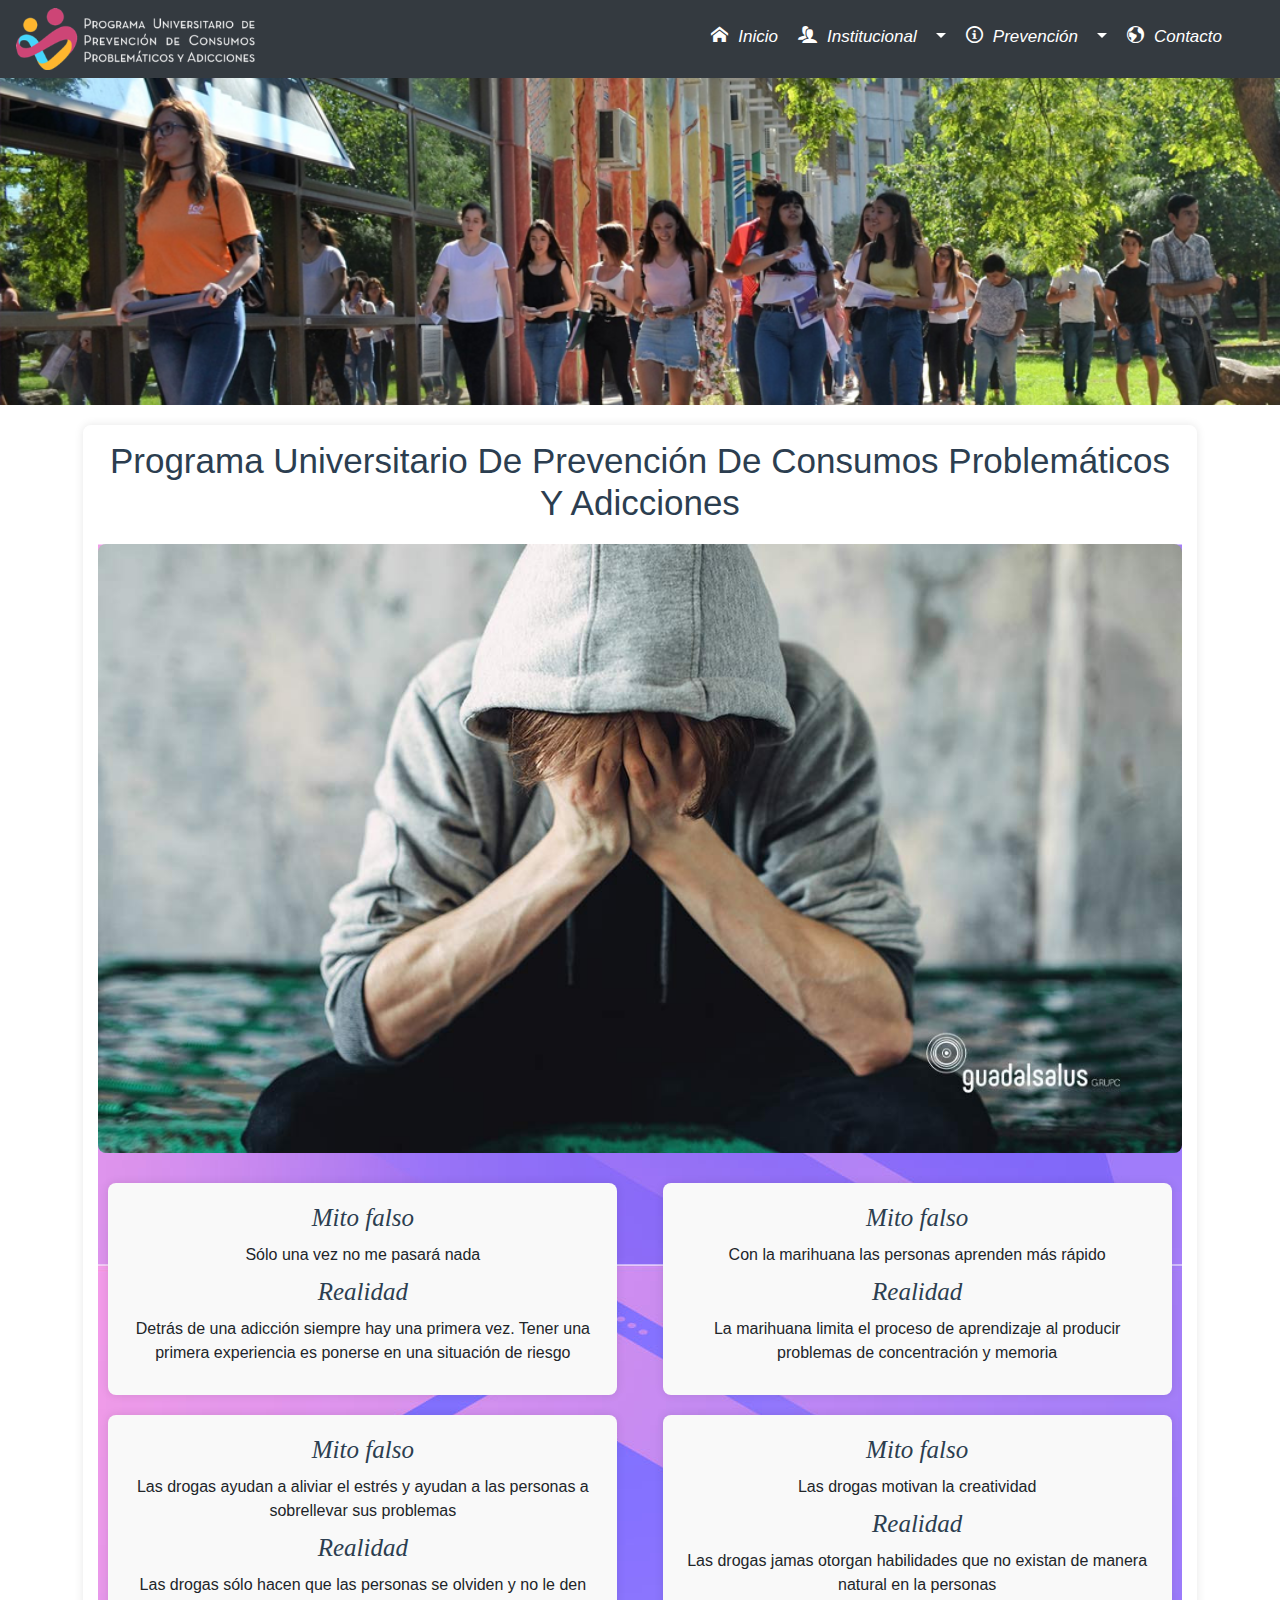
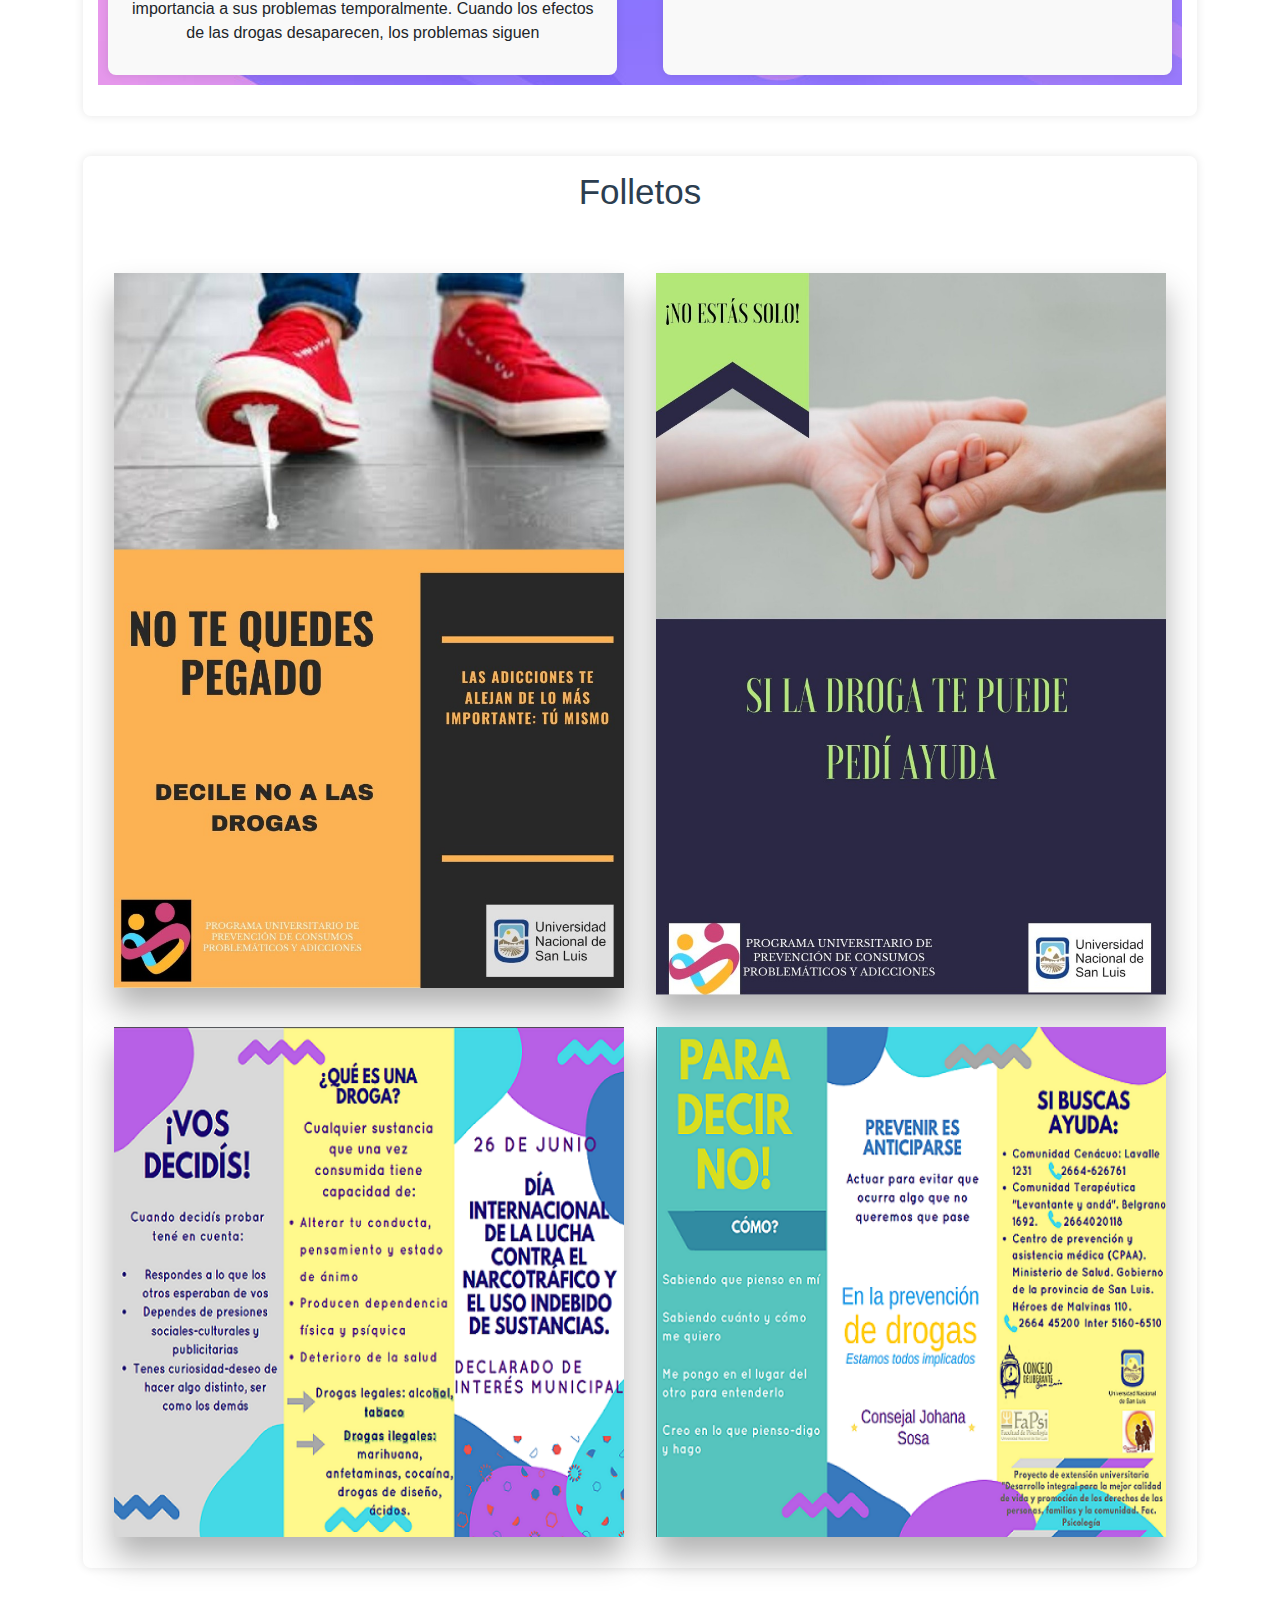
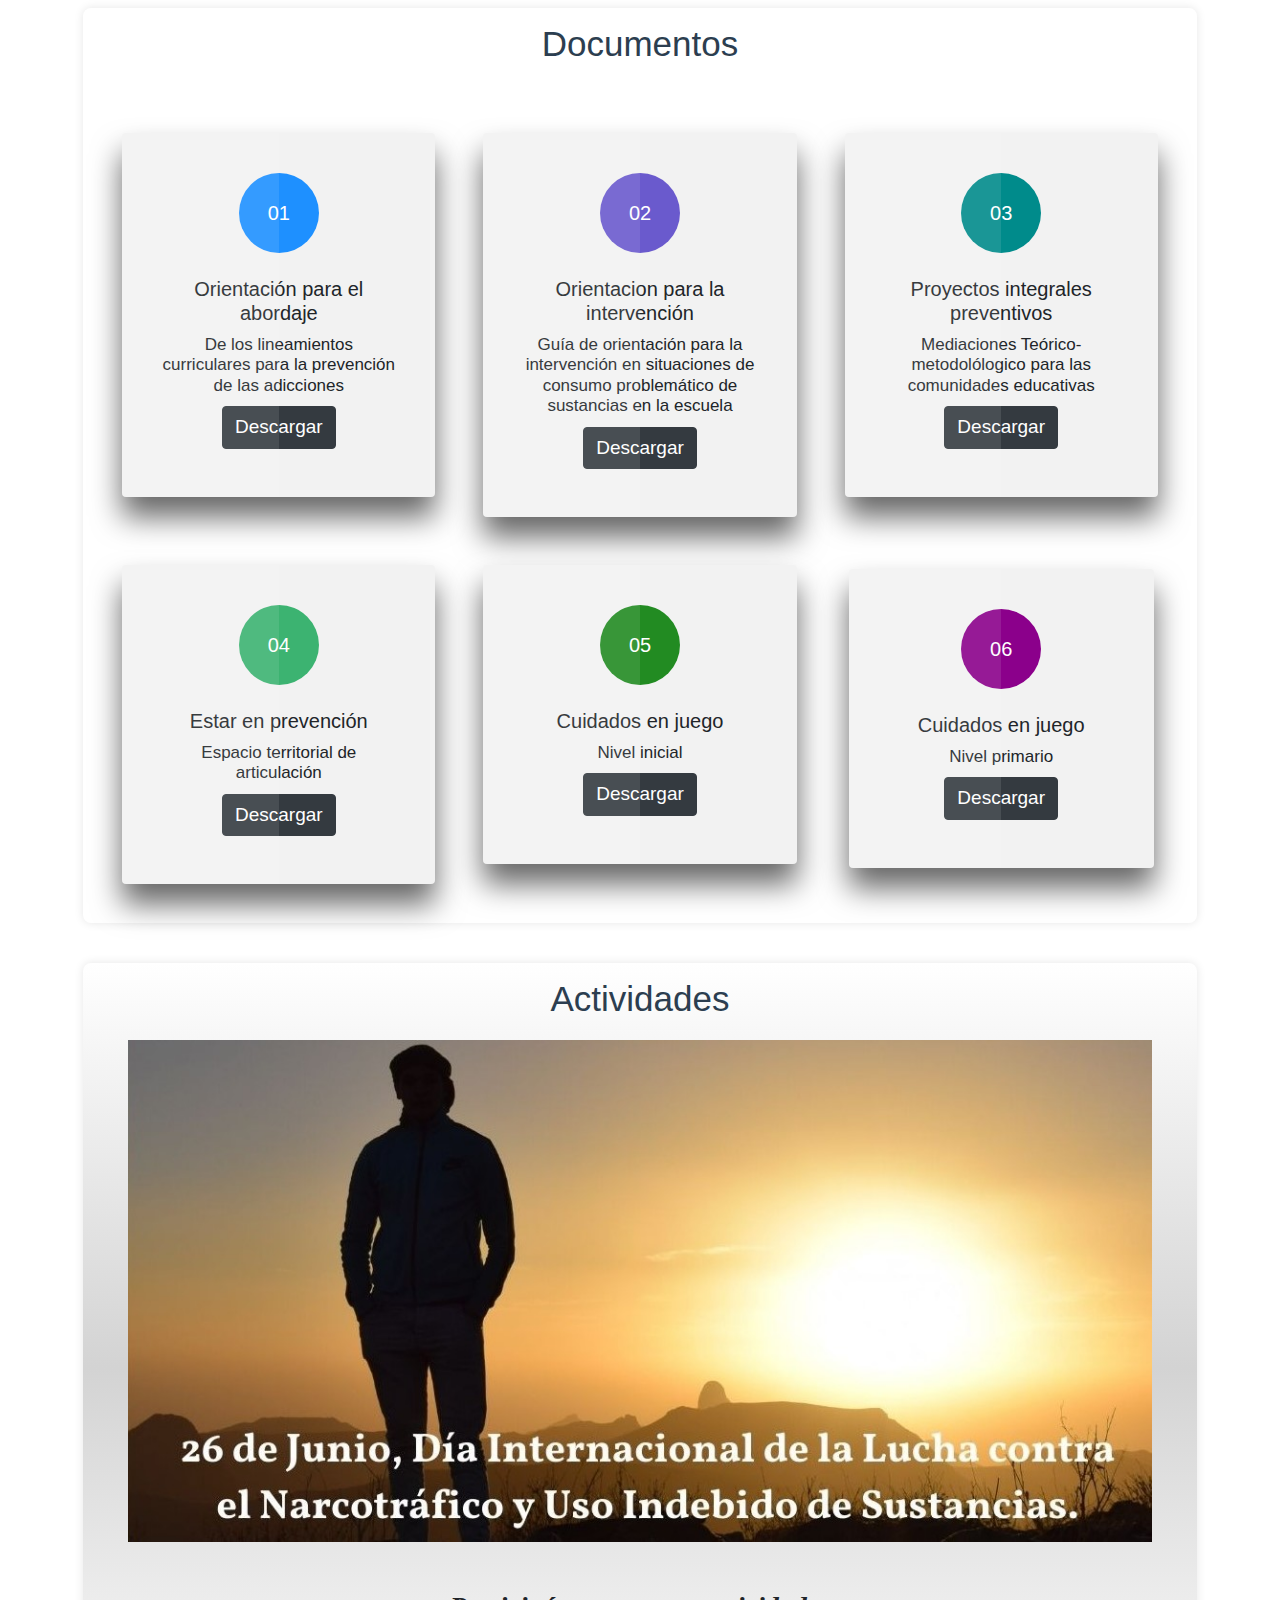
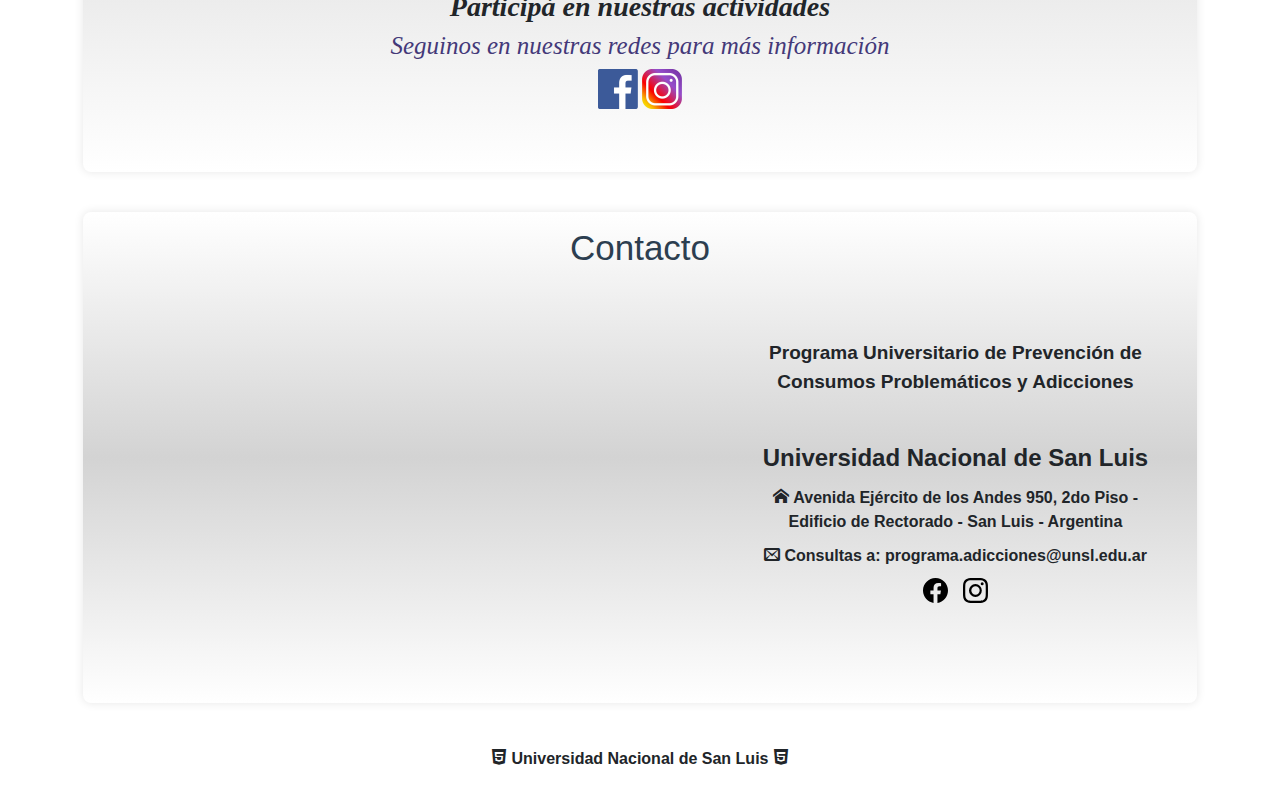
==== index.html @ 95a520e2 "Update index.html" ====
<!doctype html>
<html lang="es">
  
	<head>
		<meta charset="utf-8">
		<meta name="viewport" content="width=device-width, initial-scale=1, shrink-to-fit=no">
		<title>Programa Universitario de Prevenci&oacute;n de Consumos Problem&aacute;ticos y Adicciones</title>
		<link rel="stylesheet" href="css/bootstrap.min.css">
		<link href="css/style.css" rel="stylesheet">
		<link href="fonts.css" rel="stylesheet">
		<link rel="stylesheet" href="https://cdnjs.cloudflare.com/ajax/libs/animate.css/3.7.0/animate.min.css">
		<!--<link rel="icon" type="image/png" href="/img/logosPrograma/loguito.png" />-->
	</head>

	<body>   
		<!-- Menu de Navegaci�n -->

		<header>
			<nav class="navbar navbar-expand-md navbar-dark navbar-light fixed-top bg-dark pr-5">
				<button class="navbar-toggler" type="button" data-toggle="collapse" data-target="#collapse_target">
				<span class="navbar-toggler-icon"></span>
				</button>	
					
				<div class="collapse navbar-collapse" id="collapse_target">
					<a href="index.html#">
						<img src="img/logosPrograma/logo3.png">
					</a>
					<ul class="navbar-nav ml-auto">			
						<li class="nav-item">
							<a class="nav-link" href="index.html#"><span class="icon-home"></span>Inicio</a>	
						</li>
						<li class="nav-item dropdown">
							<a class="nav-link dropdown-toggle" data-toggle="dropdown" data-target="dropdown_target" href="#">
							<span class="icon-users"></span>Institucional<span class="caret"></span>
							</a>
							<div class="dropdown-menu bg-dark" aria-labelledby="dropdown_target">
								<a class="dropdown-item" href="institucional.html#objetivos"><span class="icon-user-tie"></span>Objetivos</a>
								<a class="dropdown-item" href="institucional.html#comisionDirectiva"><span class="icon-user-tie"></span>Comisión directiva</a>
								<a class="dropdown-item" href="institucional.html#estudiantes"><span class="icon-user"></span>Estudiantes</a>
								<a class="dropdown-item" href="institucional.html#participantes"><span class="icon-office"></span>Participantes</a>
							</div>
						</li>
						<li class="nav-item dropdown">
							<a class="nav-link dropdown-toggle" data-toggle="dropdown" data-target="dropdown_target" href="#">
							<span class="icon-info"></span>Prevenci&oacuten<span class="caret"></span>
							</a>
							<div class="dropdown-menu bg-dark" aria-labelledby="dropdown_target">
								<a class="dropdown-item" href="index.html#folletos"><span class="icon-file-picture"></span>Folletos</a>
								<a class="dropdown-item" href="index.html#documentos"><span class="icon-book"></span>Documentos</a>
								<a class="dropdown-item" href="index.html#actividades"><span class="icon-paste"></span>Actividades</a>
							</div>
						</li>
						<li class="nav-item">
							<a class="nav-link" href="#contacto"><span class="icon-earth"></span>Contacto</a>
						</li>
					</ul>
				</div>
			</nav>
		</header>		

		<!-- Portada -->
		<section>
			<div class=" imagen-fluid contenedor-imagen"></div>
		</section>

		<!--Mitos-->
		<section>
			<div class="container" id = "contenido-mitos">
				<header>
				<h1>Programa Universitario De Prevención De Consumos Problemáticos Y Adicciones</h1>
				</header>
				<div class="mitos">
					<img src="img/detectar-adiccion.jpg" alt="Preventive program" class="mitos-image">
					<ul class="myth-reality-list">
						<li>
							<h2>Mito falso</h2>
							<p>Sólo una vez no me pasará nada</p>
							<h2>Realidad</h2>
							<p>Detrás de una adicción siempre hay una primera vez. Tener una primera experiencia es 
								ponerse en una situación de riesgo</p>
						</li>
						<li>
							<h2>Mito falso</h2>
							<p>Con la marihuana las personas aprenden más rápido</p>
							<h2>Realidad</h2>
							<p>La marihuana limita el proceso de aprendizaje al producir problemas de concentración y memoria</p>
						</li>
						<li>
							<h2>Mito falso</h2>
							<p>Las drogas ayudan a aliviar el estrés y ayudan a las personas a sobrellevar sus problemas</p>
							<h2>Realidad</h2>
							<p>Las drogas sólo hacen que las personas se olviden y no le den importancia a sus problemas temporalmente. 
								Cuando los efectos de las drogas desaparecen, los problemas siguen</p>
						</li>
						<li>
							<h2>Mito falso</h2>
							<p>Las drogas motivan la creatividad</p>
							<h2>Realidad</h2>
							<p>Las drogas jamas otorgan habilidades que no existan de manera natural en la personas </p>
						</li>
					</ul>
				</div>
			</div>
		</section>
			
		<!-- Seccion de Folletos -->
		<section id= "folletos">
			<main class="container" id = "contenido-mitos">
				<div class="container text-center">			
					<h1>Folletos</h1><br>			
					<div class="row">
						<div class="col-sm-12 col-md-6 col-lg-6 p-3">
							<img src="img/folletos/flyer2_0.jpeg" class="afiche img-responsive">
						</div>
						<div class="col-sm-12 col-md-6 col-lg-6 p-3">	  
							<img src="img/folletos/flyer2_2.jpeg" class="afiche img-responsive">
						</div>
					</div>
				
					<div class="row">
						<div class="col-sm-12 col-md-6 col-lg-6 p-3">
							<img src="img/folletos/afiche1.png" class="afiche img-responsive">
						</div>
						<div class="col-sm-12 col-md-6 col-lg-6 p-3">
							<img src="img/folletos/afiche2.png" class="afiche img-responsive">
						</div>
						</div>
					</div>
				
				</div>
			</main>
		</section>

			<!-- Seccion de Documentos -->
		<section id="documentos">
			<main class="container" id = "contenido-mitos">	
				<h1>Documentos</h1><br>	
				<div  class="container">
					<div class="row justify-content-center">
						<div class="col-sm-12 col-md-6 col-lg-4 p-1 doc1">
							<div class="downloadDoc text-center">
								<div class="icon">01</div><br>
								<div class="content">
									<h5>Orientaci&oacuten para el abordaje<h5>
									<p>De los lineamientos curriculares para la prevenci&oacuten de las adicciones</p>
									<a class="btn btn-dark descarga" href="documentosParaDescargar/Orientacion para el abordaje.pdf" 
										target="_blank" download="Orientacion para el abordaje">
										Descargar
									</a>
								</div>
							</div>
						</div>					
						<div class="col-sm-12 col-md-6 col-lg-4 p-1  doc2">
							<div class="downloadDoc text-center">
								<div class="icon">02</div><br>
								<div class="content">
									<h5>Orientacion para la intervenci&oacuten<h5>
									<p>Gu&iacutea de orientaci&oacuten para la intervenci&oacuten en situaciones de consumo 
										problemático de sustancias en la escuela
									</p>
									<a class="btn btn-dark descarga" href="documentosParaDescargar/Orientacion para la intervencion.pdf" 
										target="_blank" download="Orientacion para la intervencion">
										Descargar
									</a>
								</div>
							</div>
						</div>
						<div class="col-sm-12 col-md-6 col-lg-4 p-1 doc3">
							<div class="downloadDoc text-center">
								<div class="icon">03</div><br>
								<div class="content">
									<h5>Proyectos integrales preventivos<h5>
									<p>Mediaciones Te&oacuterico-metodol&oacutelogico para las comunidades educativas</p>
									<a class="btn btn-dark descarga" href="documentosParaDescargar/Proyectos Integrales Preventivos.pdf" 
										target="_blank" download="Proyectos Integrales Preventivos">
										Descargar
									</a>
								</div>
							</div>
						</div>	
						
						<div class="col-sm-12 col-md-6 col-lg-4 p-1 doc4">
							<div class="downloadDoc text-center">
								<div class="icon">04</div><br>
								<div class="content">
									<h5>Estar en prevenci&oacuten<h5>
									<p>Espacio territorial de articulaci&oacuten</p>
									<a class=" btn btn-dark descarga" href="documentosParaDescargar/Estar en Prevencion.pdf" target="_blank" 
										download="Estar en Prevencion">
										Descargar
									</a>
								</div>
							</div>
						</div>
						<div class="col-sm-12 col-md-6 col-lg-4 p-1 doc5">
							<div class="downloadDoc text-center">
								<div class="icon">05</div><br>
								<div class="content">
									<h5>Cuidados en juego<h5>
									<p>Nivel inicial</p>				
									<a class=" btn btn-dark descarga" href="documentosParaDescargar/Cuidados en juego - Nivel Inicial.pdf" 
										target="_blank" download="Cuidados en juego - Nivel Inicial">
										Descargar
									</a>								
								</div>
							</div>
						</div>
						<div class="col-sm-12 col-md-6 col-lg-4 p-2 doc6">
							<div class="downloadDoc text-center">
								<div class="icon">06</div><br>
								<div class="content">
									<h5>Cuidados en juego<h5>
									<p>Nivel primario</p>
									<a class="btn btn-dark descarga" href="documentosParaDescargar/Cuidados en Juego - Nivel Primario.pdf" 
										role="button" target="_blank" download="Cuidados en Juego - Nivel Primario">
										Descargar
									</a>
								</div>
							</div>
						</div>				
					</div>
				</div>
			</main>
		</section>

		<!-- Seccion de Actividades -->
		<section id="actividades">
			<main class="container jumbotron" id = "contenido-mitos">
				<div  class="container activity ">
					<h1>Actividades</h1>
					
						<!--<h3 style="text-align: center;"> <strong>Cuidate!</strong></h3><br>-->
					<div class="container" style=" text-align: center; ">
						<img src="img/folletos/foto1.jpeg" class="img-fluid" >		
					</div>		
					
					<div class=" my-5 text-center">
						<h3> <strong>Particip&aacute; en nuestras actividades</strong></h3>
						<h4 class="display-4 text-center"> Seguinos en nuestras redes para más información</h4>
						<a target="_blank" href="https://www.facebook.com/programauniversitariodeprevencionunsl">
										<img src="img/redes/fb40.png">
						</a>
						<a target="_blank" href="https://www.instagram.com/prevencionunsl">
							<img src="img/redes/ig40.png">
						</a>
					</div>

				</div>				
			</main>
		</section>
		
		<!-- Seccion de Contacto -->
    	<section id="contacto" >
			<div class="container jumbotron" id = "contenido-mitos">
				<h1>Contacto</h1>
				<!-- Mapa -->
				<div class="row  p-3">
					<div class="col-md-7">
						<iframe src="https://www.google.com/maps/embed?pb=!1m14!1m8!1m3!1d13340.078647354183!2d-66.3396156!3d-33.2921486!3m2!1i1024!2i768!4f13.1!3m3!1m2!1s0x0%3A0x2bcfdfba83514ad4!2sUniversidad+Nacional+de+San+Luis+-+UNSL!5e0!3m2!1ses!2sar!4v1535307360778" width="100%" height="360" frameborder="0" style="border:0" allowfullscreen=""></iframe>
					</div>
					<!-- Formulario de Contacto -->
					<div class="col-md-5 "><br>
						<p class="text-center titprev">
							<strong> Programa Universitario de Prevenci&oacuten de Consumos Problem&aacuteticos y Adicciones </strong>
						</p><br>			
						<p class="text-center titunsl"><strong> Universidad Nacional de San Luis </strong></p>  
						<p class="text-center">
							<span class="icon-home"></span>
							<strong> Avenida Ej&eacutercito de los Andes 950, 2do Piso - Edificio de Rectorado - San Luis - Argentina</strong>
						</p>
						<p class="text-center">
							<span class="icon-envelop"></span>
							<strong> Consultas a: programa.adicciones@unsl.edu.ar </strong>
						</p>
						<div class="row">
							<div class="col-ml-4"></div>
								<div class="img-responsive text-center face col-ml-4">
									<a href="https://www.facebook.com/programauniversitariodeprevencionunsl" target="_blank"><img src="img/redes/facebookBlack.svg"
											alt="facebook" style="margin-right: 10px;"></a>
									<a href="https://www.instagram.com/prevencionunsl" target="_blank"><img src="img/redes/instagramBlack.svg"
											alt="instagram"></a>
								</div>
							</div>
						</div><br>
					</div>
				</div><br>
				<div class="text-center">
					<span class="icon-html-five"></span>
						<strong>Universidad Nacional de San Luis</strong>
					<span class="icon-html-five"></span>
				</div><br>	  
			</div>
    	</section>
		
		<!-- Scripts -->
		<script src="https://code.jquery.com/jquery-3.3.1.slim.min.js"></script>
		<script src="https://cdnjs.cloudflare.com/ajax/libs/popper.js/1.14.6/umd/popper.min.js" integrity="sha384-wHAiFfRlMFy6i5SRaxvfOCifBUQy1xHdJ/yoi7FRNXMRBu5WHdZYu1hA6ZOblgut" crossorigin="anonymous"></script> 
		<script src="https://stackpath.bootstrapcdn.com/bootstrap/4.2.1/js/bootstrap.min.js" integrity="sha384-B0UglyR+jN6CkvvICOB2joaf5I4l3gm9GU6Hc1og6Ls7i6U/mkkaduKaBhlAXv9k" crossorigin="anonymous"></script>
			
	</body>
  
</html>
---- css/style.css ----
*{
  box-sizing: border-box;
  padding: 0px;
  margin: 0px;
}
body {
  display: flex;
  flex-direction: column;
  height: 100vh;
  width: 100%;
  margin: 0px;
}

html{
  scroll-behavior: smooth;
}




/*Estilo para el Menu de Navegacion*/
.navbar-light .navbar-brand{
  color: #fff;
  font-size: 25px;
  text-transform: uppercase;
  font-weight: bold;
  letter-spacing: 2px;
}

.navbar-light .navbar-nav .nav-link{
  padding: 10px;
  color: White;
}

.navbar-light .navbar-nav .nav-link:focus, .navbar-light .navbar-nav .nav-link:hover{
  color: BurlyWood;
}

.navbar-nav > li > a, .navbar-brand {
    padding-top: 15px !important; 
    height: 60px; 
}
.navbar {
    min-height: 30px !important; /* Elige la altura que necesites */
    z-index: 10; /* Asegúrate de que la barra de navegación esté en la parte superior */
    width: 100%; /* Para que ocupe todo el ancho de la página */
}

.nav-link{
  padding: 5px;
  font-weight: 500;
  font-size: 17px;
  font-style: italic;
}

.dropdown-menu{
  border:none;
}

.dropdown-item{
  color:white;
}

nav ul li span{ 
  margin-right:10px;
}

.dropdown-item:hover{
  background:none;
  color: BurlyWood;
 
}



/*Estilo para los fondos del container*/
.jumbotron{
  background-color: White; 
  background-image: linear-gradient(White, LightGray, white);
  box-shadow: 0 15px 10px rgba(0,0,0,.25);
}

/*Estilo para los titulos*/
h1{	
  font-weight: 100;
  font-style: inherit;
  font-size: 35px;
  font-family: Arial, Helvetica, sans-serif;
  text-align: center;
  color: #2c3e50;
  margin-bottom: 20px;
}

h2{
  color: #443979;
  font-style: italic;
  font-size: 25px;
  font-family: Times New Roman;
}


/*Estilo para las letras*/
p{
  font-family: Arial, Helvetica, sans-serif;
}

/*Estilo para los logos*/
.img{
  padding: 10px; 
  margin: 20px;
  height: auto;
}

.img:hover{
  animation-duration:2s;
  animation-name: rubberBand;
  animation-iteration-count: infinite;
}

/*Efecto para el boton de navegacion responsive*/
.navbar-light .navbar-toggler{
  border-color:DarkGrey; 
}

.navbar-light .navbar-toggler-icon {
  background-image: url("data:image/svg+xml;charset=utf8,%3Csvg viewBox='0 0 32 32' xmlns='http://www.w3.org/2000/svg'%3E%3Cpath stroke='rgba(255,255,255, 0.9)' stroke-width='2' stroke-linecap='round' stroke-miterlimit='10' d='M4 8h24M4 16h24M4 24h24'/%3E%3C/svg%3E");
}

.navbar-light.navbar-toggler {
  border-color: rgb(255,255,255);
} 


/*Estilo para el msj*/
/*.contact{
  background-image: linear-gradient(White, LightGray, white);
  border-radius: 5px;
  box-shadow: 0 15px 10px rgba(0,0,0,.25);
}*/

/*Estilo para el logo de Facebook*/
.face{
  margin: 0 auto;
}

/*Estilo para el boton de descarga*/
.descarga{
  color: White;
  text-decoration: none;
  font-family: arial, sans-serif;
  font-size: 19px;
}

.descarga:hover{
  color: White;
  text-decoration: none;
}

/*Estilo para el titulo de prevencion y unsl en contactos*/
.titunsl{
  font-size:24px;
}

.titprev{
  font-size:19px;
}


/*Estilo para los folletos*/
.afiche{
  width: 100%;
  box-shadow: 0 20px 30px rgba(0, 0, 0, 0.30);

}

.afiche:hover{
   box-shadow: 5px 20px 30px rgba(0, 0, 0, 0.50);
   transition: 800ms;
}


/*Estilo para los documentos*/
.downloadDoc p{
  font-size:17px;
  font-family:'Poppins',sans-serif;
}

.downloadDoc{
  position: relative;
  padding: 40px;
  background: #f2f2f2;
  border-radius: 4px;
  box-shadow: 0 20px 30px rgba(0, 0, 0, 0.60);
  margin: 20px;
  box-sizing: border-box;
  overflow: hidden;
} 

.icon{
  position: relative;
  width: 80px;
  height: 80px;
  color: #fff;
  background: #000;
  display: flex;
  justify-content: center;
  align-items: center;
  margin: 0 auto;
  border-radius: 50%;
  font-size: 20px;
  /*font-weight: 400;*/
  transition: 1s;
}

.doc1 .downloadDoc .icon {
  box-shadow: 0 0 0 0 DodgerBlue;
  background: DodgerBlue;
}

.doc1 .downloadDoc:hover .icon {
  box-shadow: 0 0 0 400px DodgerBlue;
  background: #000;
}

.doc2 .downloadDoc .icon {
  box-shadow: 0 0 0 0 #6A5ACD;
  background: #6A5ACD;
}

.doc2 .downloadDoc:hover .icon {
  box-shadow: 0 0 0 400px #6A5ACD;
  background: #000;
}

.doc3 .downloadDoc .icon {
  box-shadow: 0 0 0 0 DarkCyan;
  background: DarkCyan;
}

.doc3 .downloadDoc:hover .icon {
  box-shadow: 0 0 0 400px DarkCyan;
  background: #000;
}

.doc4 .downloadDoc .icon {
  box-shadow: 0 0 0 0 MediumSeaGreen;
  background: MediumSeaGreen;
}

.doc4 .downloadDoc:hover .icon {
  box-shadow: 0 0 0 400px MediumSeaGreen;
  background: #000;
}

.doc5 .downloadDoc .icon {
  box-shadow: 0 0 0 0 ForestGreen;
  background: ForestGreen;
}

.doc5 .downloadDoc:hover .icon {
  box-shadow: 0 0 0 400px ForestGreen;
  background: #000;
}

.doc6 .downloadDoc .icon {
  box-shadow: 0 0 0 0 DarkMagenta;
  background: DarkMagenta;
}

.doc6 .downloadDoc:hover .icon {
  box-shadow: 0 0 0 400px DarkMagenta;
  background: #000;
}

.content{
  position:relative;
  z-index: 1;
  transition: 1s;
}

.downloadDoc:hover .content{
  color: #fff;
}

.downloadDoc:before{
  content: '';
  width: 50%;
  height: 100%;
  position: absolute;
  top: 0;
  left: 0;
  background: rgba(255,255,255,.1); 
  z-index: 2;
  pointer-events:none;
}

/*Estilo para Actividades*/
.activity p{
  font-size: 16px;
}

.activity h3{
  font-size: 28px;
  font-style: italic;
  font-family: Times New Roman;
}

.activity h4{
  color: #443979;
  font-size: 25px;
  font-style: italic;
  font-family: Times New Roman;
}


.contenedor-imagen {
  background-image: url('../img/universidad.png');
  background-size:cover;
  background-position: center;
  background-repeat: no-repeat;
  height: 40vh;
  width: 100%;
  display: flex;
  margin-top: 45px;

}


.contenedor-imagen2 {
  padding: 0;
  margin: 0;
  background-image: url('../img/rectorado.jpg');
  background-size: cover;
  background-position: center;
  background-repeat: no-repeat;
  height: 50vh;
  width: 100%;
  text-align: center;
  justify-content: center;
  align-items: center;
  display: flex;
  position: relative; /* Asegurar que el ::before se posicione correctamente */

}

#contenido-mitos {
  max-width: 87%;
  margin: 20px auto;
  padding: 15px;
  background-color: #fff;
  border-radius: 8px;
  box-shadow: 0 0 10px rgba(0, 0, 0, 0.1);
}

header h1 {
  text-align: center;
  color: #2c3e50;
  margin-bottom: 20px;
}

.mitos {
  text-align: center;
  background-image: url('../img/1.jpeg');
 
}

.mitos-image {
  max-width: 100%;
  height: auto;
  border-radius: 8px;
  margin-bottom: 20px;
}


.myth-reality-list {
  display: flex;
  flex-wrap: wrap;
  justify-content:space-between;
  list-style-type: none;
  padding: 0;
}

.myth-reality-list li {
  background-color: #f9f9f9;
  padding: 20px;
  border-radius: 8px;
  box-shadow: 0 0 10px rgba(0, 0, 0, 0.1);
  margin: 10px ;
  width: 47%;
  box-sizing: border-box;
}

h2 {
  color: #2c3e50;
  margin-top: 0;
}

p {
  margin: 10px 0;
}

/* Media queries for responsiveness */
@media (max-width: 780px) {
  .myth-reality-list li {
      width: 100%;
  }
}

@media (max-width: 480px) {
  #contenido-mitos {
      padding: 10px;
  }

  .myth-reality-list li {
      padding: 15px;
  }

  header h1 {
      font-size: 1.5rem;
  }

  h2 {
      font-size: 1.25rem;
  }

  p {
      font-size: 1rem;
  }
}
---- fonts.css ----
@font-face {
  font-family: 'icomoon';
  src:  url('fonts/icomoon.eot?qnvz5k');
  src:  url('fonts/icomoon.eot?qnvz5k#iefix') format('embedded-opentype'),
    url('fonts/icomoon.ttf?qnvz5k') format('truetype'),
    url('fonts/icomoon.woff?qnvz5k') format('woff'),
    url('fonts/icomoon.svg?qnvz5k#icomoon') format('svg');
  font-weight: normal;
  font-style: normal;
}

[class^="icon-"], [class*=" icon-"] {
  /* use !important to prevent issues with browser extensions that change fonts */
  font-family: 'icomoon' !important;
  speak: none;
  font-style: normal;
  font-weight: normal;
  font-variant: normal;
  text-transform: none;
  line-height: 1;

  /* Better Font Rendering =========== */
  -webkit-font-smoothing: antialiased;
  -moz-osx-font-smoothing: grayscale;
}

.icon-home:before {
  content: "\e900";
}
.icon-office:before {
  content: "\e903";
}
.icon-pencil2:before {
  content: "\e906";
}
.icon-book:before {
  content: "\e91f";
}
.icon-file-picture:before {
  content: "\e927";
}
.icon-paste:before {
  content: "\e92d";
}
.icon-folder-open:before {
  content: "\e930";
}
.icon-phone:before {
  content: "\e942";
}
.icon-envelop:before {
  content: "\e945";
}
.icon-undo:before {
  content: "\e965";
}
.icon-user:before {
  content: "\e971";
}
.icon-users:before {
  content: "\e972";
}
.icon-user-tie:before {
  content: "\e976";
}
.icon-target:before {
  content: "\e9b3";
}
.icon-earth:before {
  content: "\e9ca";
}
.icon-info:before {
  content: "\ea0c";
}
.icon-embed2:before {
  content: "\ea80";
}
.icon-facebook2:before {
  content: "\ea91";
}
.icon-html-five:before {
  content: "\eae4";
}
.icon-html-five2:before {
  content: "\eae5";
}
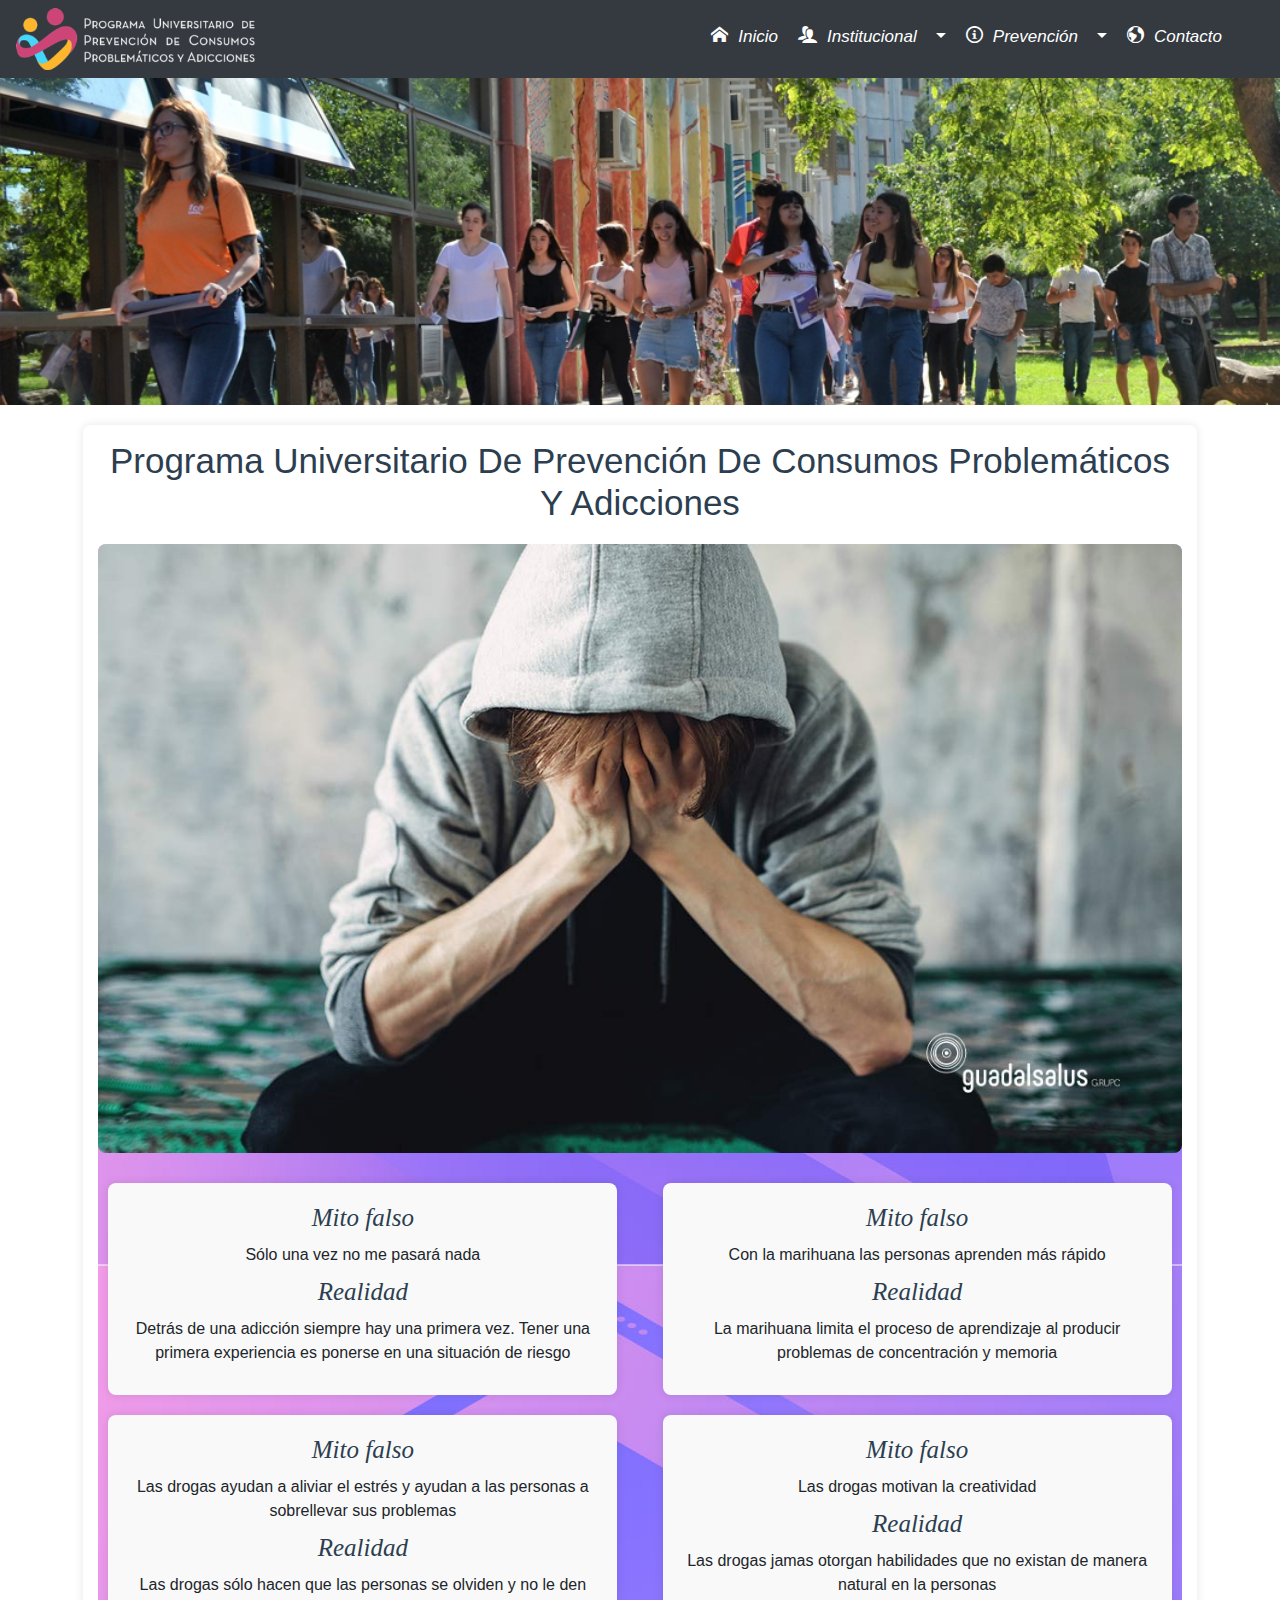
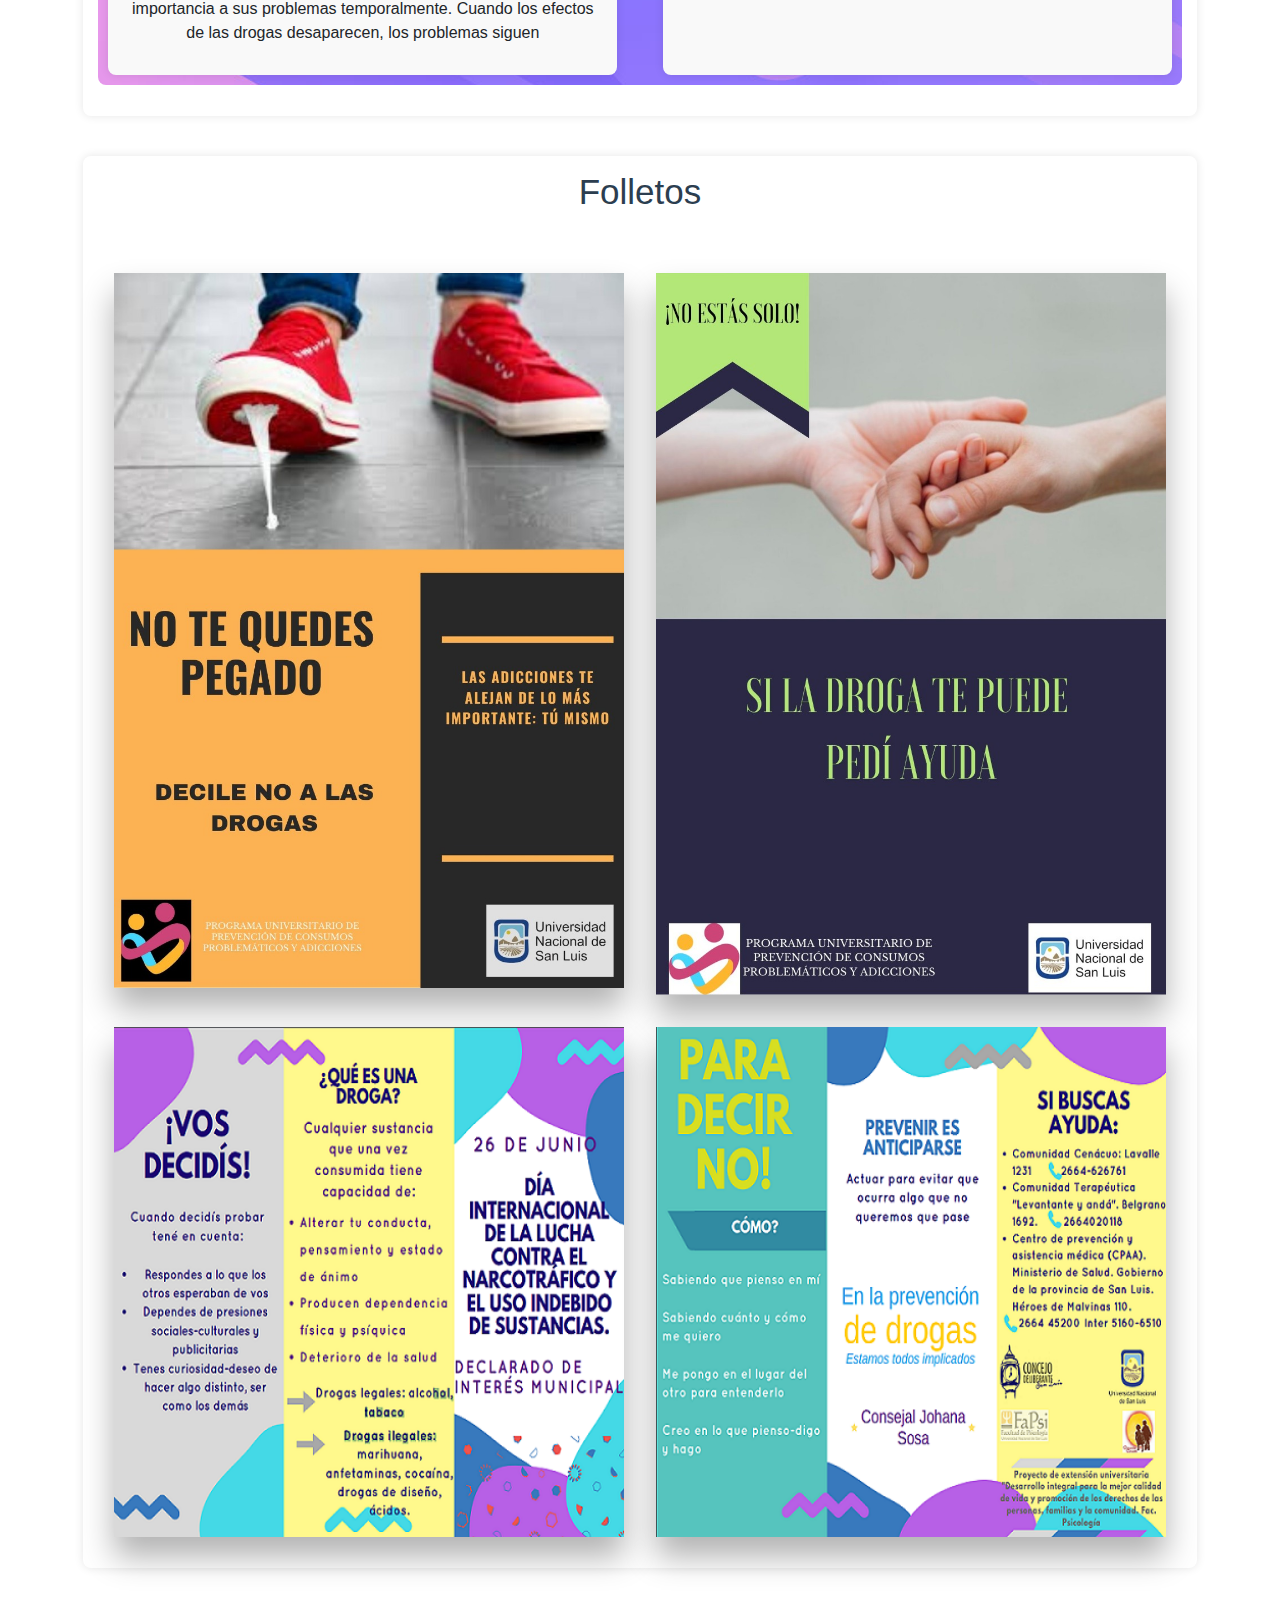
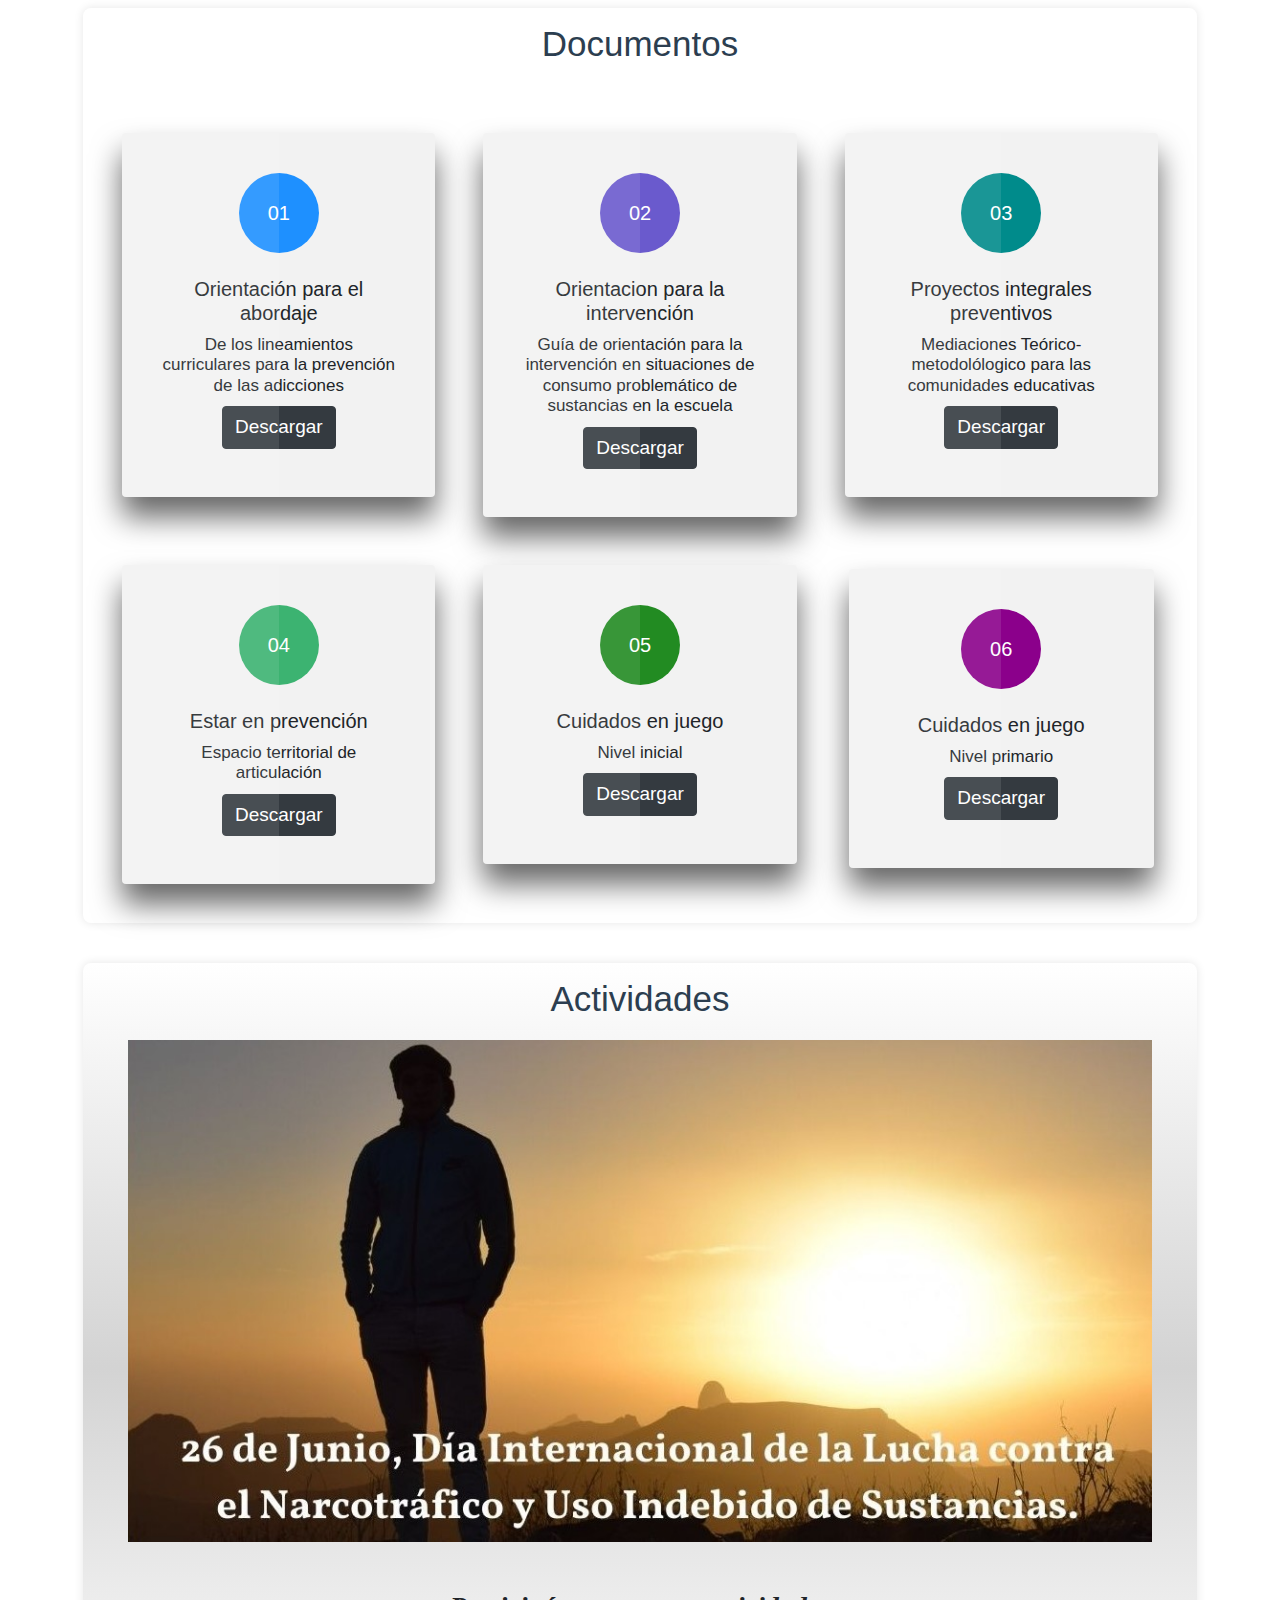
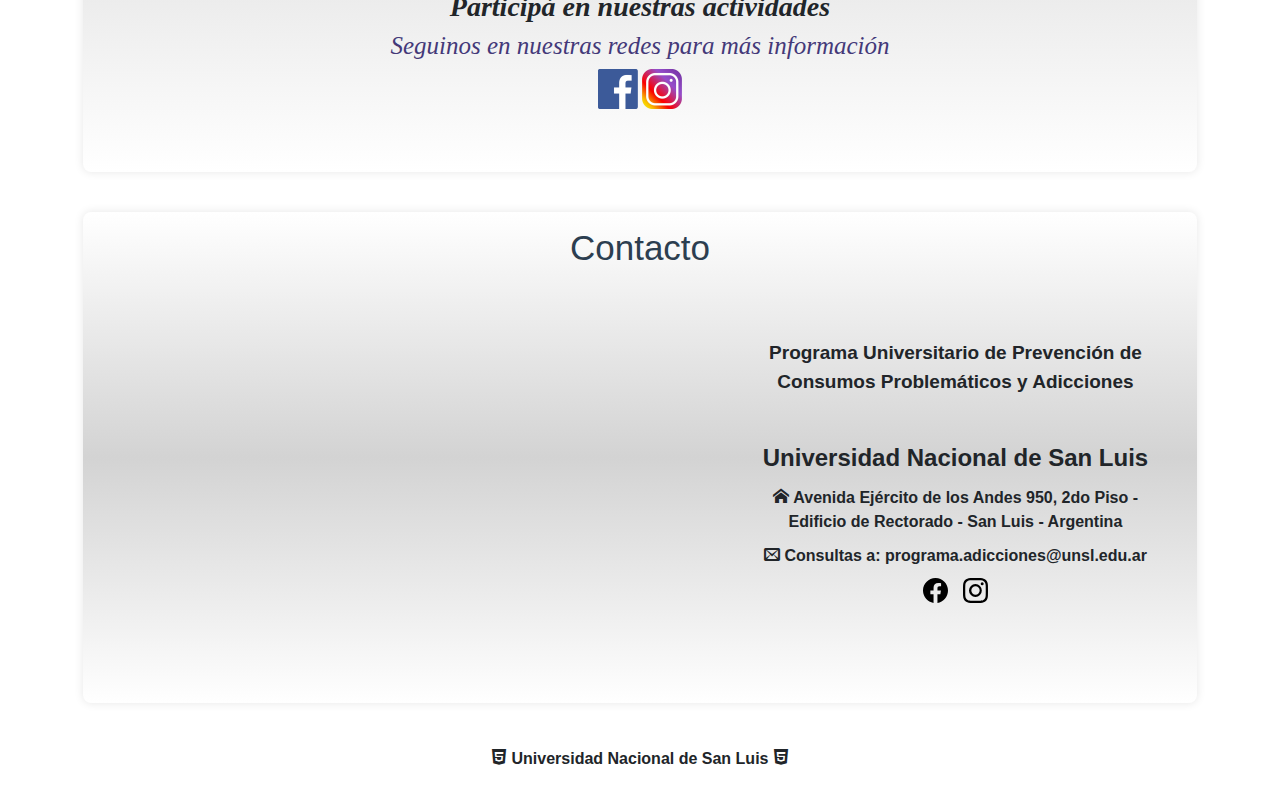
==== commit 4a7565e0: "se ajusto el border-radius en la clase mitos-image se ajusto el min-height a 50px el los p correspon" ====
--- a/index.html
+++ b/index.html
@@ -71,7 +71,7 @@
 				</header>
 				<div class="mitos">
 					<img src="img/detectar-adiccion.jpg" alt="Preventive program" class="mitos-image">
-					<ul class="myth-reality-list">
+					<ul class="myth-reality-list altura">
 						<li>
 							<h2>Mito falso</h2>
 							<p>Sólo una vez no me pasará nada</p>
--- a/css/style.css
+++ b/css/style.css
@@ -77,6 +77,11 @@
 .jumbotron{
   background-color: White; 
   background-image: linear-gradient(White, LightGray, white);
+  box-shadow: 0 15px 10px rgba(0,0,0,.25);
+}
+.jumbotron2{
+  background-color: White; 
+  background-image: linear-gradient(white, rgb(227, 227, 227),white);
   box-shadow: 0 15px 10px rgba(0,0,0,.25);
 }
 
@@ -361,6 +366,7 @@
 .mitos {
   text-align: center;
   background-image: url('../img/1.jpeg');
+  border-radius: 8px;
  
 }
 
@@ -390,6 +396,10 @@
   box-sizing: border-box;
 }
 
+.altura p{
+  min-height: 5s0px;
+}
+
 h2 {
   color: #2c3e50;
   margin-top: 0;
@@ -397,6 +407,7 @@
 
 p {
   margin: 10px 0;
+
 }
 
 /* Media queries for responsiveness */
@@ -441,3 +452,5 @@
 
 
 
+
+
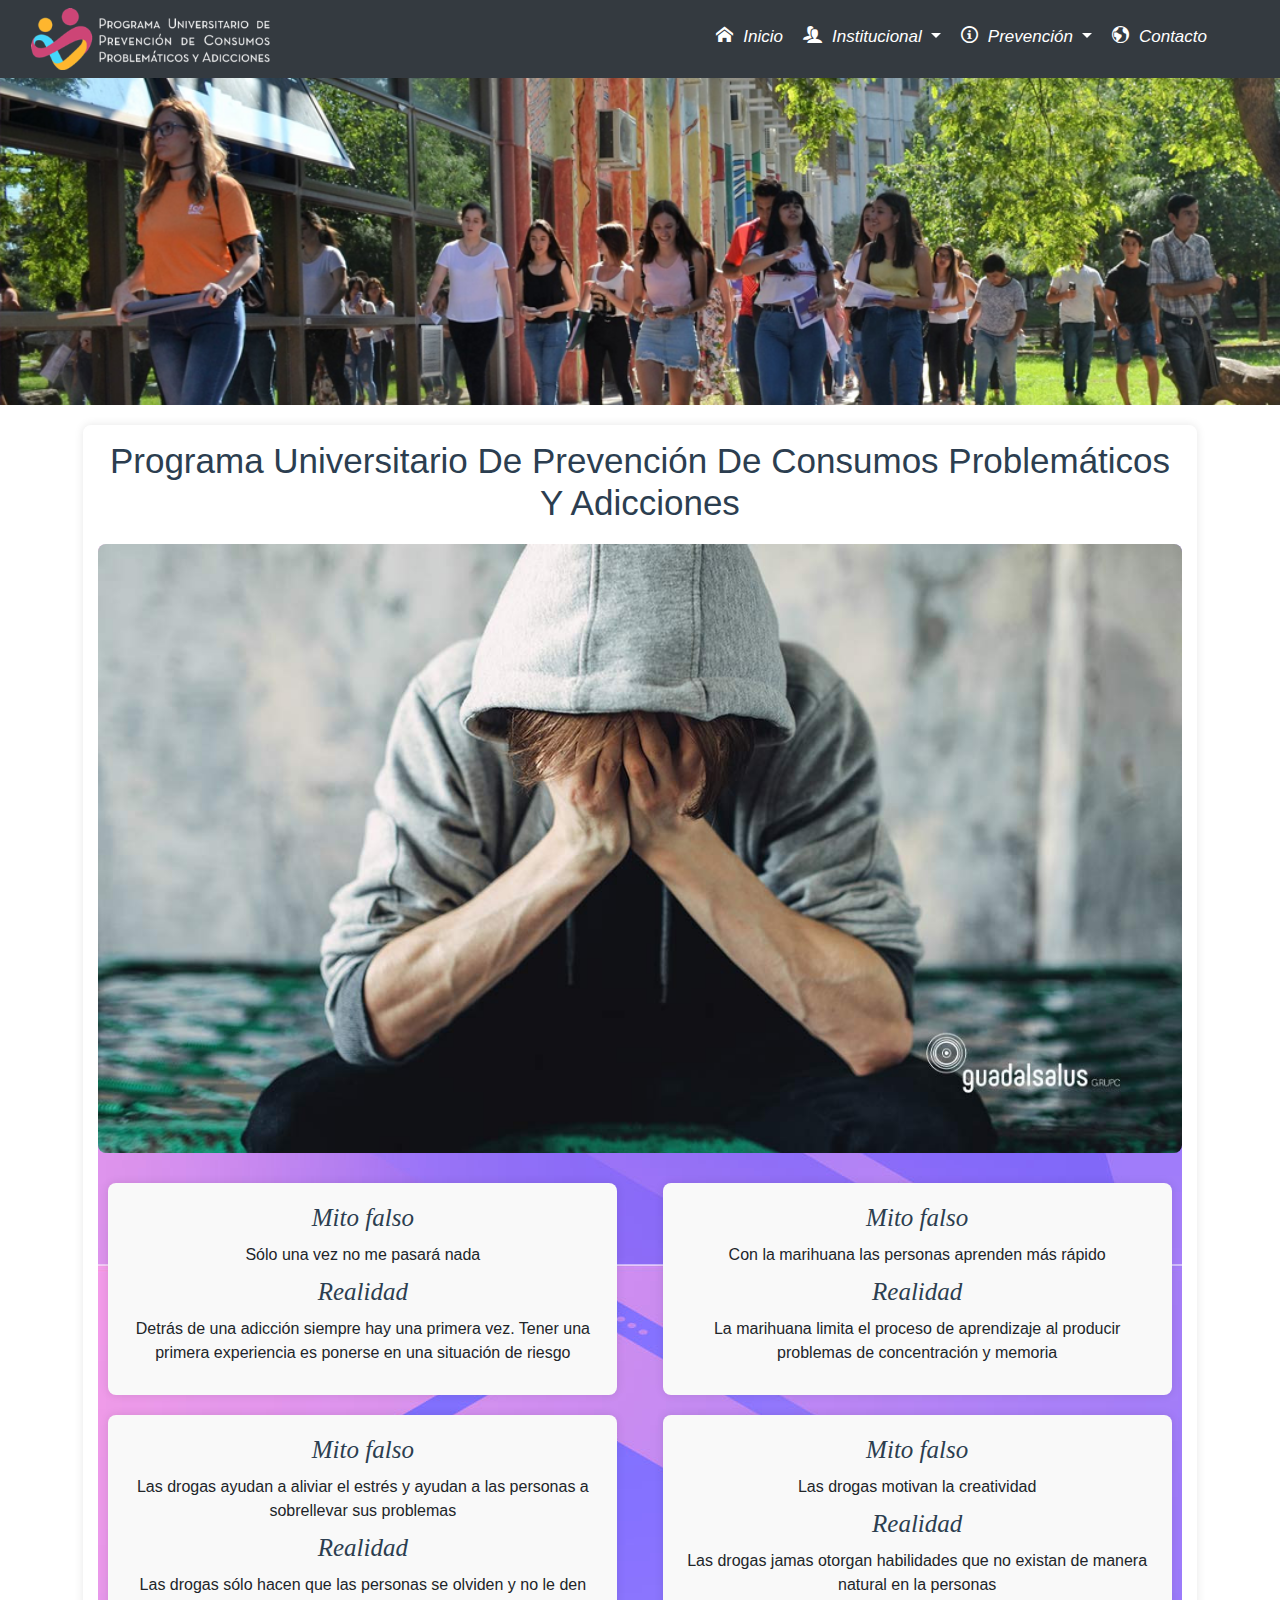
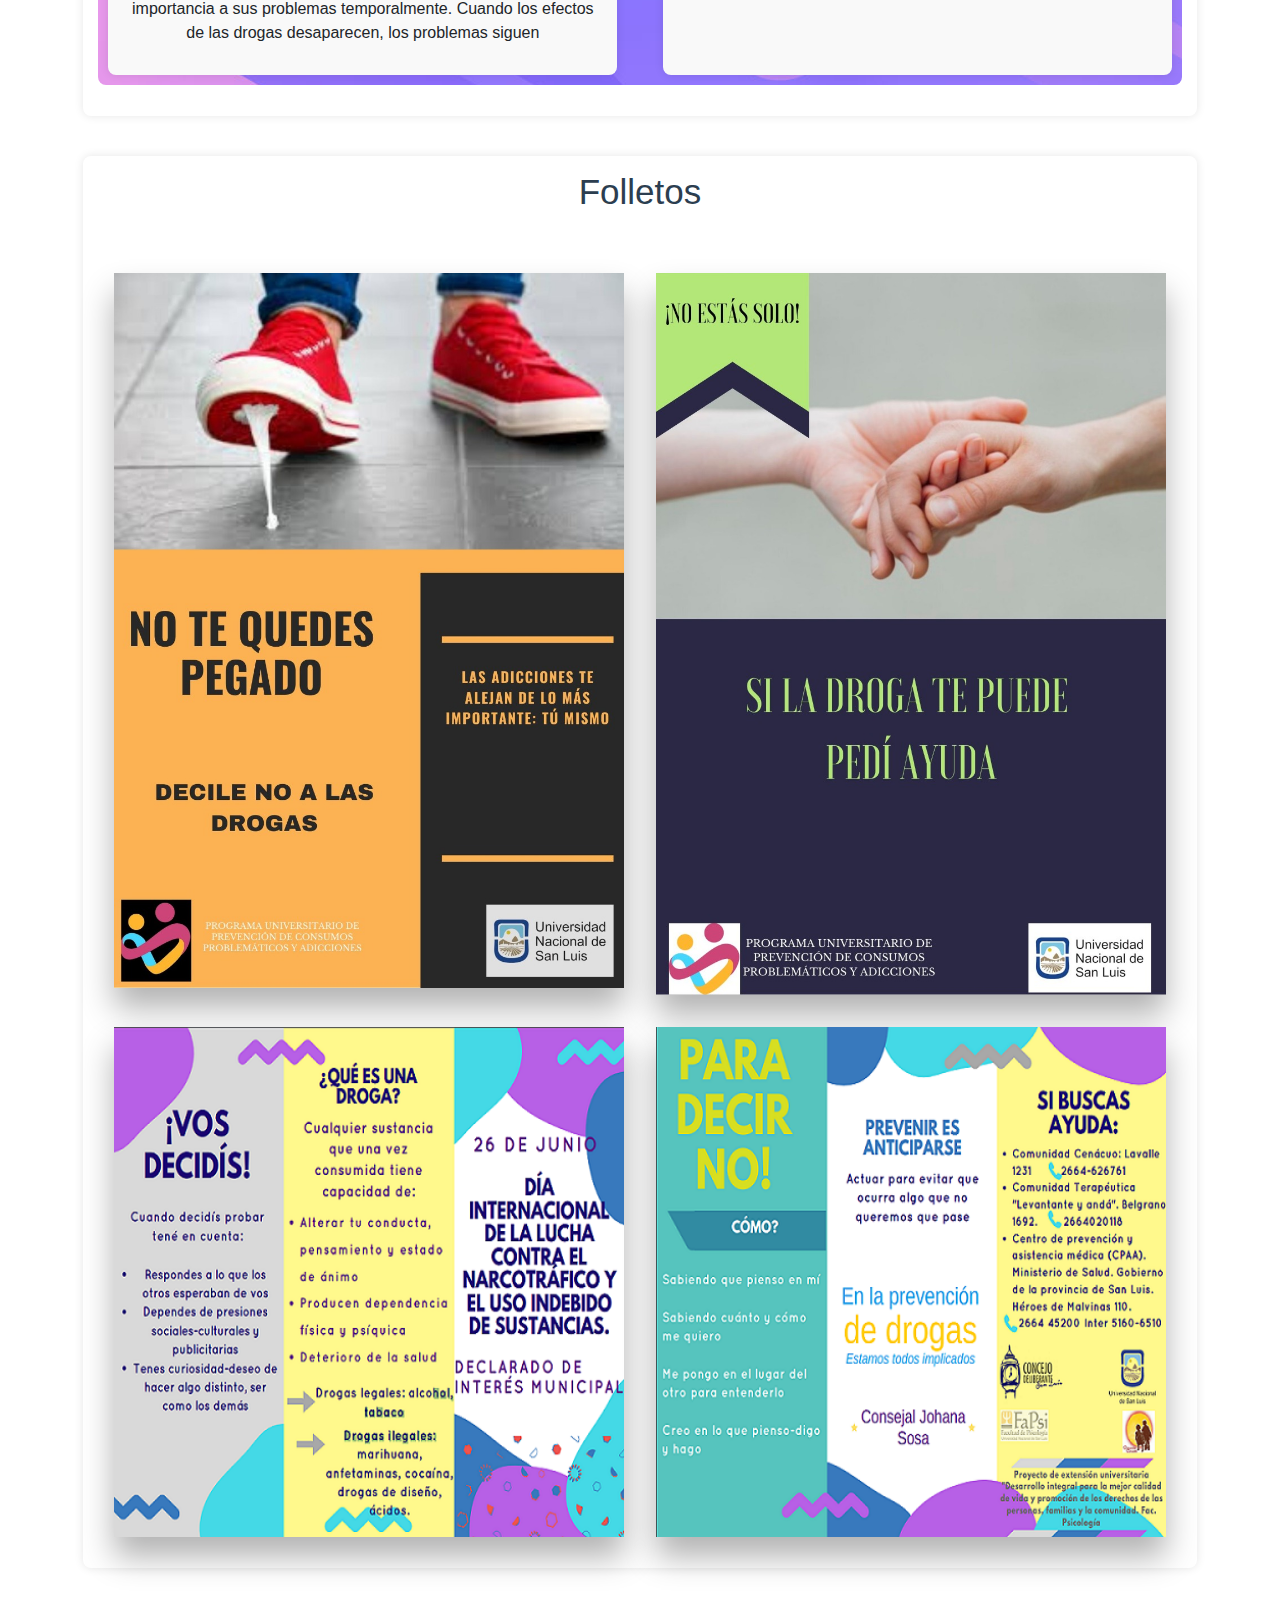
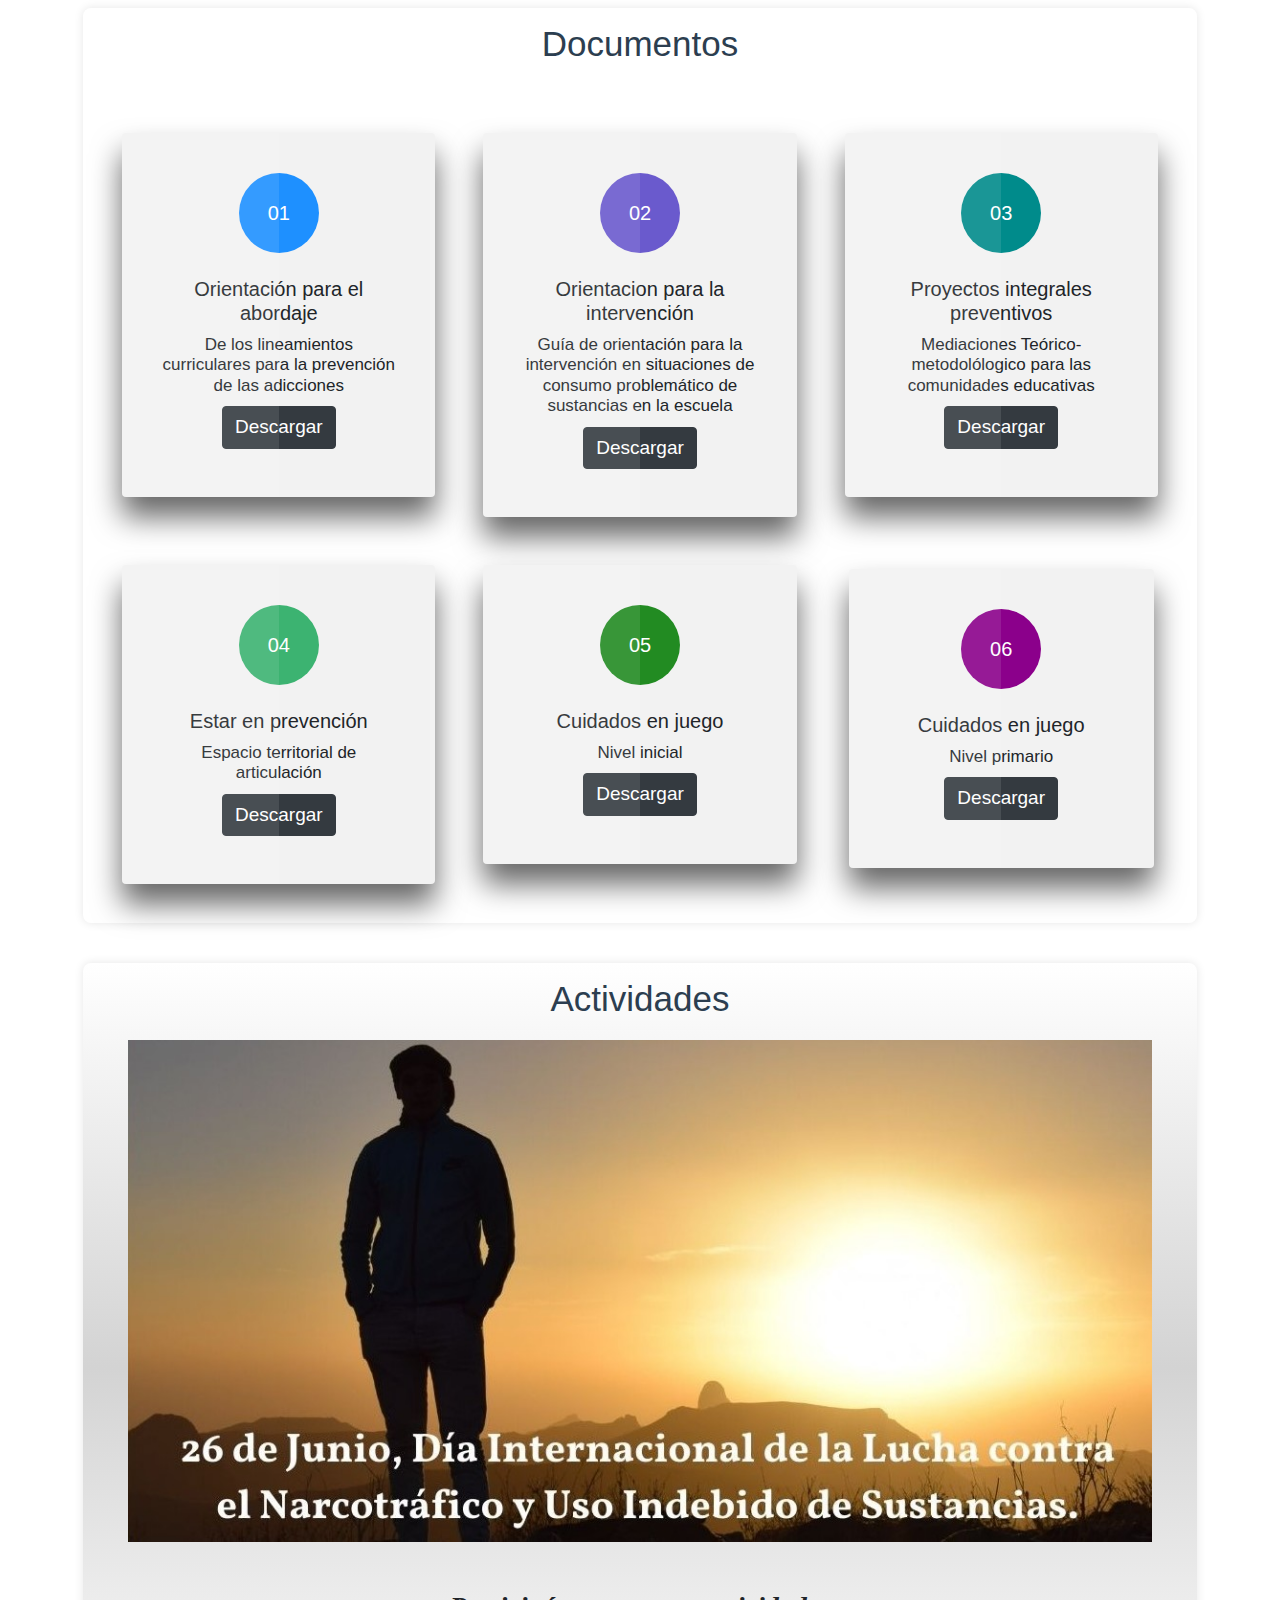
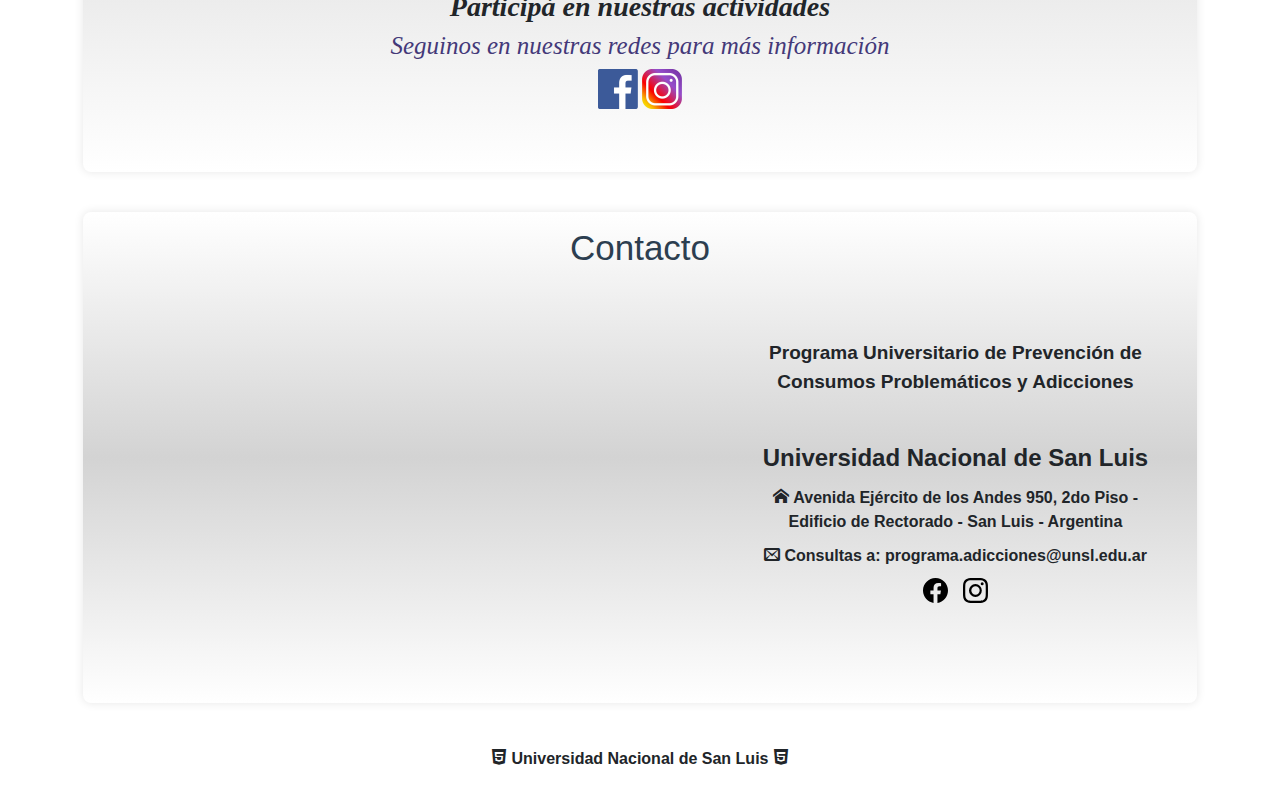
==== commit 7baa2f5b: "Se modifico barra de navegacion nav_bard Se saco la barra en un archivo html idependiente y se inclu" ====
--- a/index.html
+++ b/index.html
@@ -13,57 +13,15 @@
 	</head>
 
 	<body>   
-		<!-- Menu de Navegaci�n -->
-
-		<header>
-			<nav class="navbar navbar-expand-md navbar-dark navbar-light fixed-top bg-dark pr-5">
-				<button class="navbar-toggler" type="button" data-toggle="collapse" data-target="#collapse_target">
-				<span class="navbar-toggler-icon"></span>
-				</button>	
-					
-				<div class="collapse navbar-collapse" id="collapse_target">
-					<a href="index.html#">
-						<img src="img/logosPrograma/logo3.png">
-					</a>
-					<ul class="navbar-nav ml-auto">			
-						<li class="nav-item">
-							<a class="nav-link" href="index.html#"><span class="icon-home"></span>Inicio</a>	
-						</li>
-						<li class="nav-item dropdown">
-							<a class="nav-link dropdown-toggle" data-toggle="dropdown" data-target="dropdown_target" href="#">
-							<span class="icon-users"></span>Institucional<span class="caret"></span>
-							</a>
-							<div class="dropdown-menu bg-dark" aria-labelledby="dropdown_target">
-								<a class="dropdown-item" href="institucional.html#objetivos"><span class="icon-user-tie"></span>Objetivos</a>
-								<a class="dropdown-item" href="institucional.html#comisionDirectiva"><span class="icon-user-tie"></span>Comisión directiva</a>
-								<a class="dropdown-item" href="institucional.html#estudiantes"><span class="icon-user"></span>Estudiantes</a>
-								<a class="dropdown-item" href="institucional.html#participantes"><span class="icon-office"></span>Participantes</a>
-							</div>
-						</li>
-						<li class="nav-item dropdown">
-							<a class="nav-link dropdown-toggle" data-toggle="dropdown" data-target="dropdown_target" href="#">
-							<span class="icon-info"></span>Prevenci&oacuten<span class="caret"></span>
-							</a>
-							<div class="dropdown-menu bg-dark" aria-labelledby="dropdown_target">
-								<a class="dropdown-item" href="index.html#folletos"><span class="icon-file-picture"></span>Folletos</a>
-								<a class="dropdown-item" href="index.html#documentos"><span class="icon-book"></span>Documentos</a>
-								<a class="dropdown-item" href="index.html#actividades"><span class="icon-paste"></span>Actividades</a>
-							</div>
-						</li>
-						<li class="nav-item">
-							<a class="nav-link" href="#contacto"><span class="icon-earth"></span>Contacto</a>
-						</li>
-					</ul>
-				</div>
-			</nav>
-		</header>		
-
-		<!-- Portada -->
+			<!-- Menu de Navegaci�n -->
+		<header id="nav-placeholder"></header >		
+
+			<!-- Portada -->
 		<section>
 			<div class=" imagen-fluid contenedor-imagen"></div>
 		</section>
 
-		<!--Mitos-->
+			<!--Mitos-->
 		<section>
 			<div class="container" id = "contenido-mitos">
 				<header>
@@ -71,7 +29,7 @@
 				</header>
 				<div class="mitos">
 					<img src="img/detectar-adiccion.jpg" alt="Preventive program" class="mitos-image">
-					<ul class="myth-reality-list altura">
+					<ul class="myth-reality-list ">
 						<li>
 							<h2>Mito falso</h2>
 							<p>Sólo una vez no me pasará nada</p>
@@ -101,9 +59,8 @@
 					</ul>
 				</div>
 			</div>
-		</section>
-			
-		<!-- Seccion de Folletos -->
+		</section>			
+			<!-- Seccion de Folletos -->
 		<section id= "folletos">
 			<main class="container" id = "contenido-mitos">
 				<div class="container text-center">			
@@ -222,13 +179,11 @@
 				</div>
 			</main>
 		</section>
-
-		<!-- Seccion de Actividades -->
+			<!-- Seccion de Actividades -->
 		<section id="actividades">
 			<main class="container jumbotron" id = "contenido-mitos">
 				<div  class="container activity ">
-					<h1>Actividades</h1>
-					
+					<h1>Actividades</h1>					
 						<!--<h3 style="text-align: center;"> <strong>Cuidate!</strong></h3><br>-->
 					<div class="container" style=" text-align: center; ">
 						<img src="img/folletos/foto1.jpeg" class="img-fluid" >		
@@ -247,9 +202,8 @@
 
 				</div>				
 			</main>
-		</section>
-		
-		<!-- Seccion de Contacto -->
+		</section>		
+			<!-- Seccion de Contacto -->
     	<section id="contacto" >
 			<div class="container jumbotron" id = "contenido-mitos">
 				<h1>Contacto</h1>
@@ -290,13 +244,14 @@
 					<span class="icon-html-five"></span>
 				</div><br>	  
 			</div>
-    	</section>
-		
-		<!-- Scripts -->
-		<script src="https://code.jquery.com/jquery-3.3.1.slim.min.js"></script>
-		<script src="https://cdnjs.cloudflare.com/ajax/libs/popper.js/1.14.6/umd/popper.min.js" integrity="sha384-wHAiFfRlMFy6i5SRaxvfOCifBUQy1xHdJ/yoi7FRNXMRBu5WHdZYu1hA6ZOblgut" crossorigin="anonymous"></script> 
-		<script src="https://stackpath.bootstrapcdn.com/bootstrap/4.2.1/js/bootstrap.min.js" integrity="sha384-B0UglyR+jN6CkvvICOB2joaf5I4l3gm9GU6Hc1og6Ls7i6U/mkkaduKaBhlAXv9k" crossorigin="anonymous"></script>
-			
-	</body>
-  
+    	</section>		
+			<!-- Scripts -->	
+		<script src="https://code.jquery.com/jquery-3.5.1.min.js"></script> <!-- Versión completa de jQuery -->
+		<script src="https://cdn.jsdelivr.net/npm/@popperjs/core@2.9.2/dist/umd/popper.min.js"></script>
+		<script src="https://stackpath.bootstrapcdn.com/bootstrap/4.5.2/js/bootstrap.min.js"></script>
+		   
+			<!-- Scripts personalizados -->
+		<script src="js/nav.js"></script>
+		<script src="js/button.js"></script>
+	</body>  
 </html>
--- a/css/style.css
+++ b/css/style.css
@@ -397,7 +397,7 @@
 }
 
 .altura p{
-  min-height: 5s0px;
+  min-height: 50px;
 }
 
 h2 {
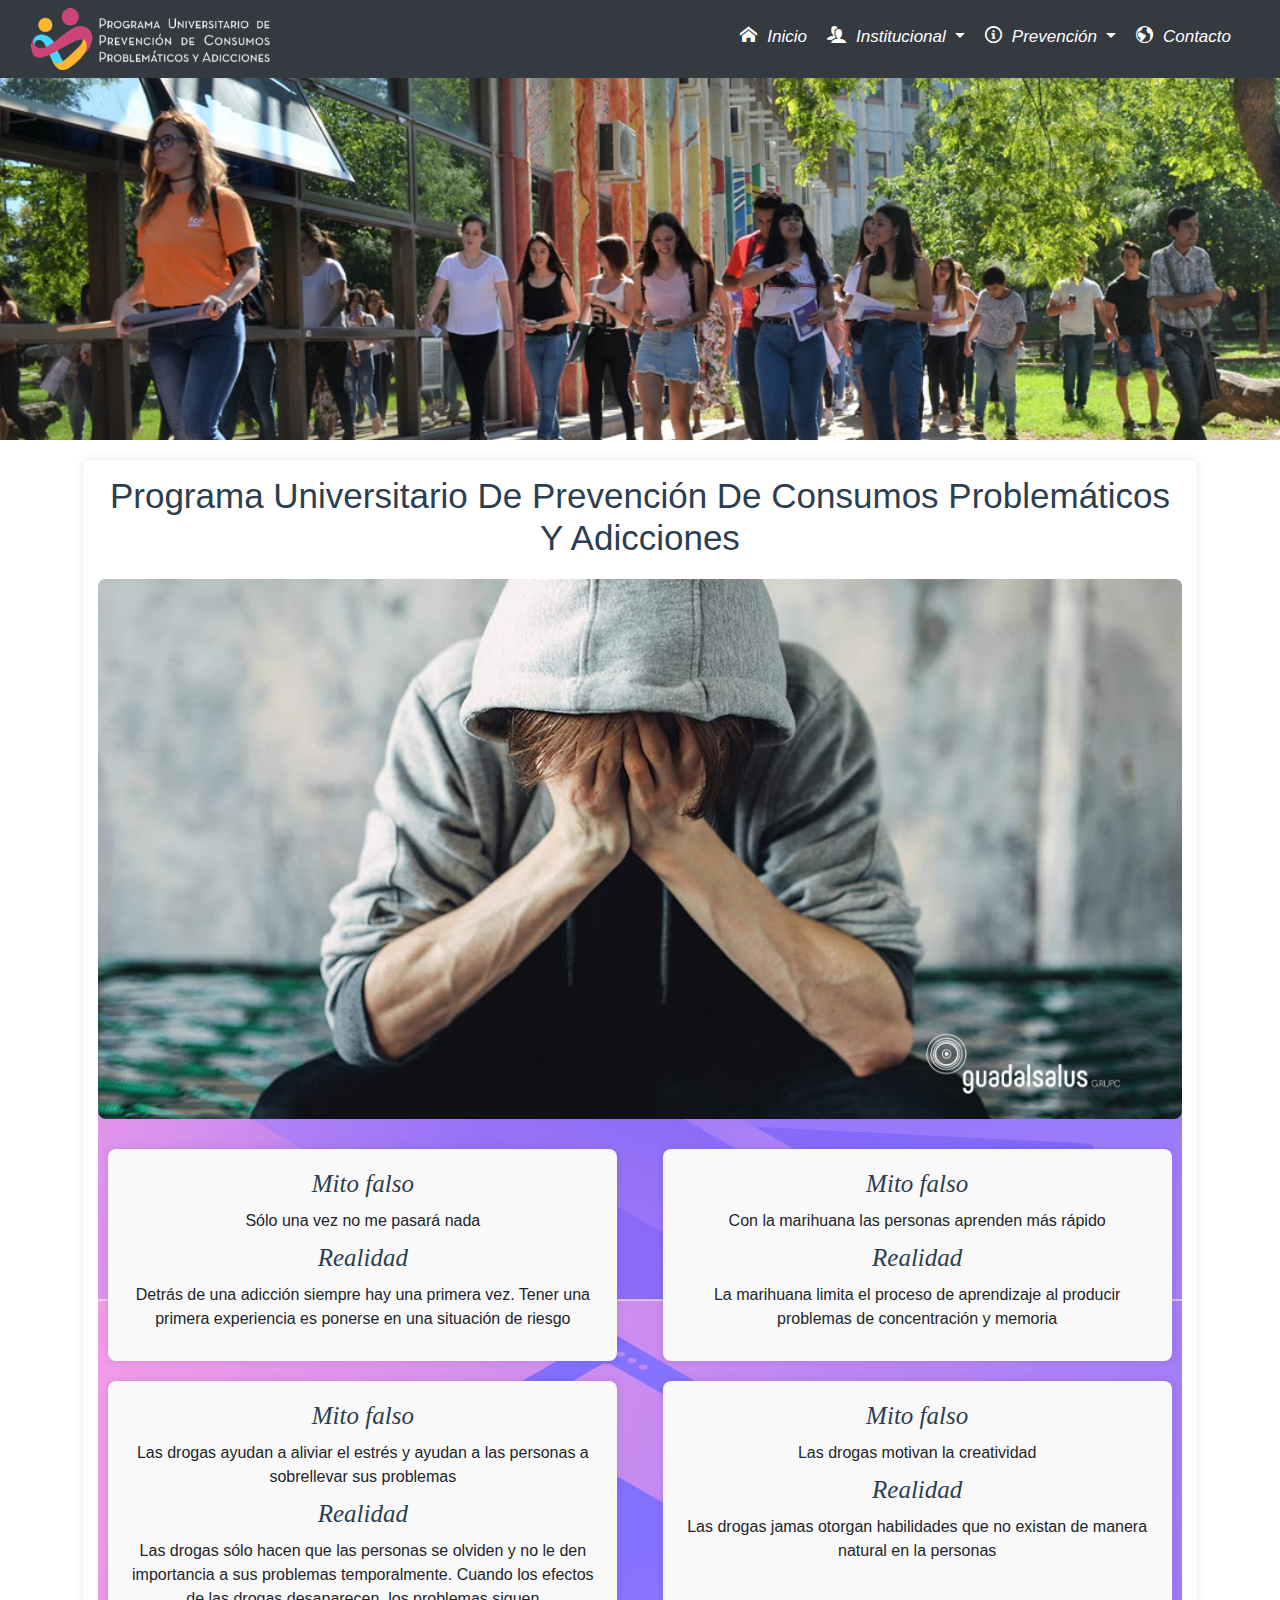
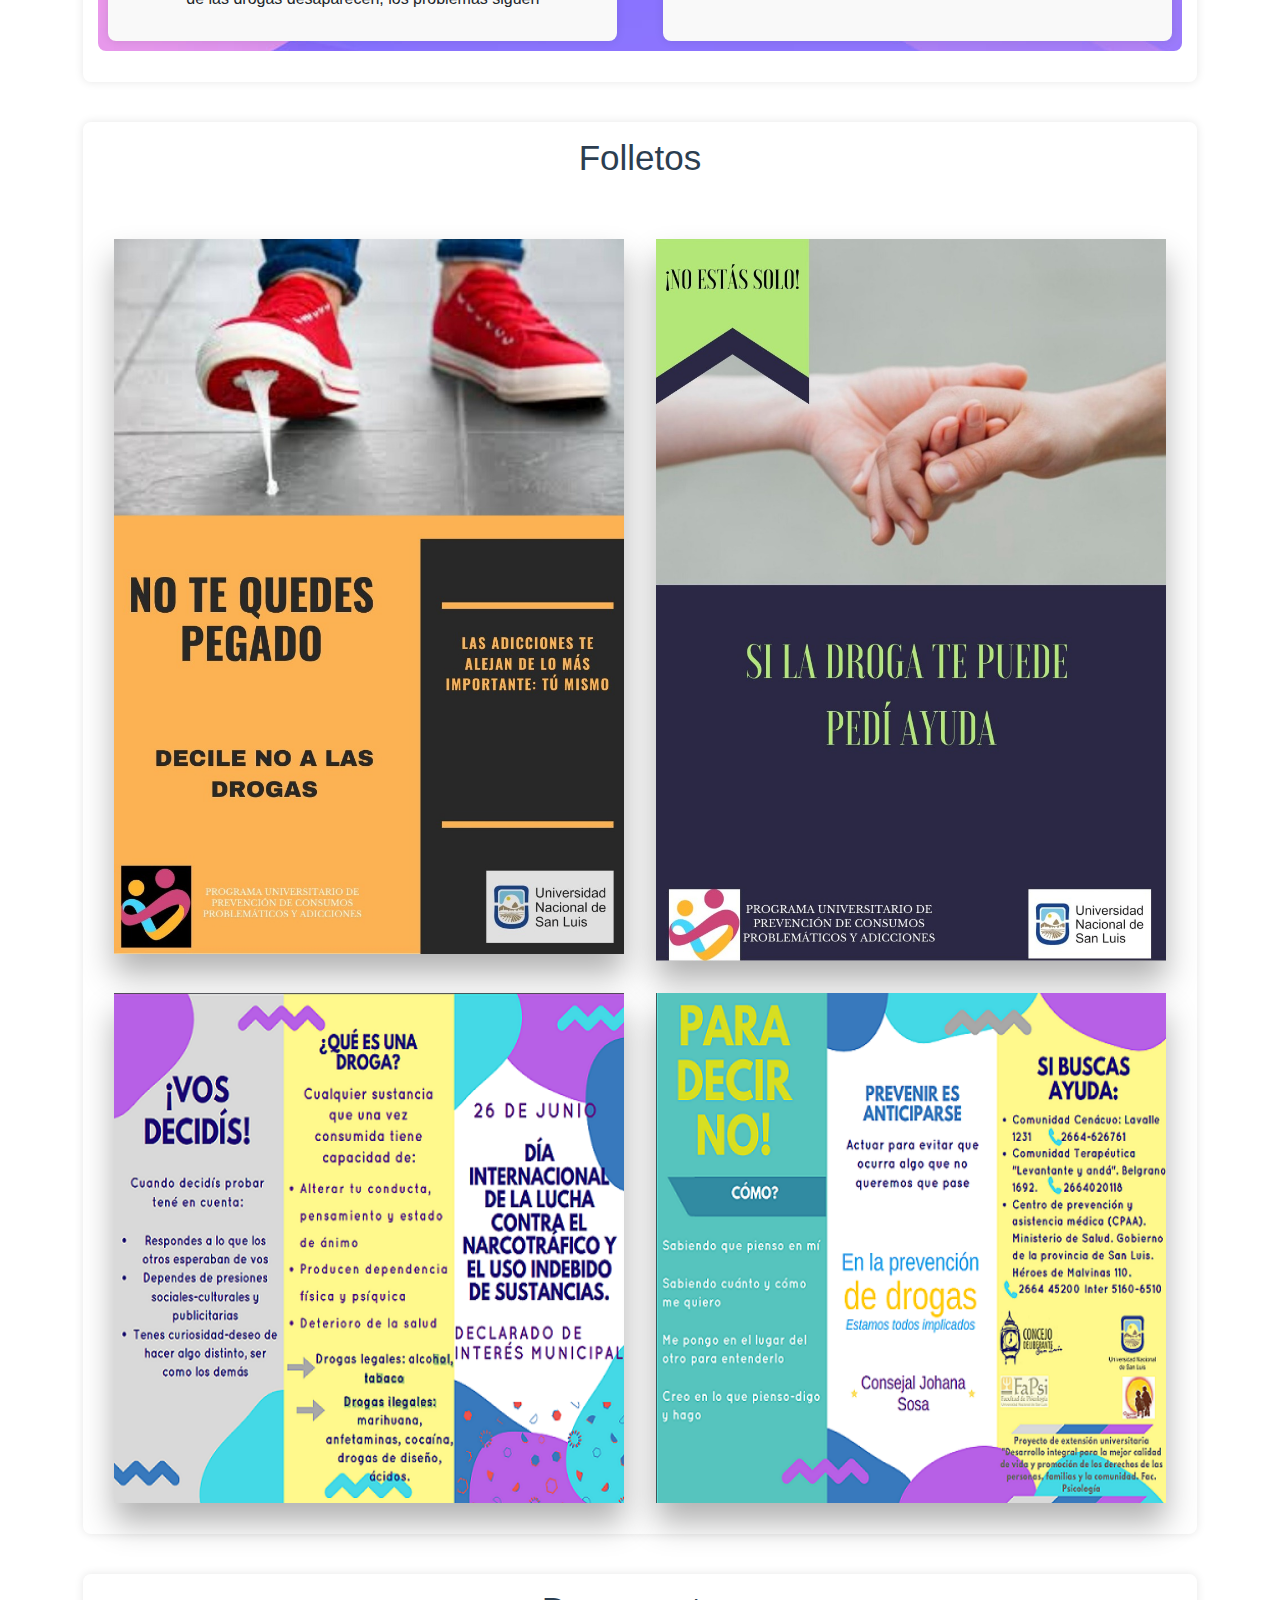
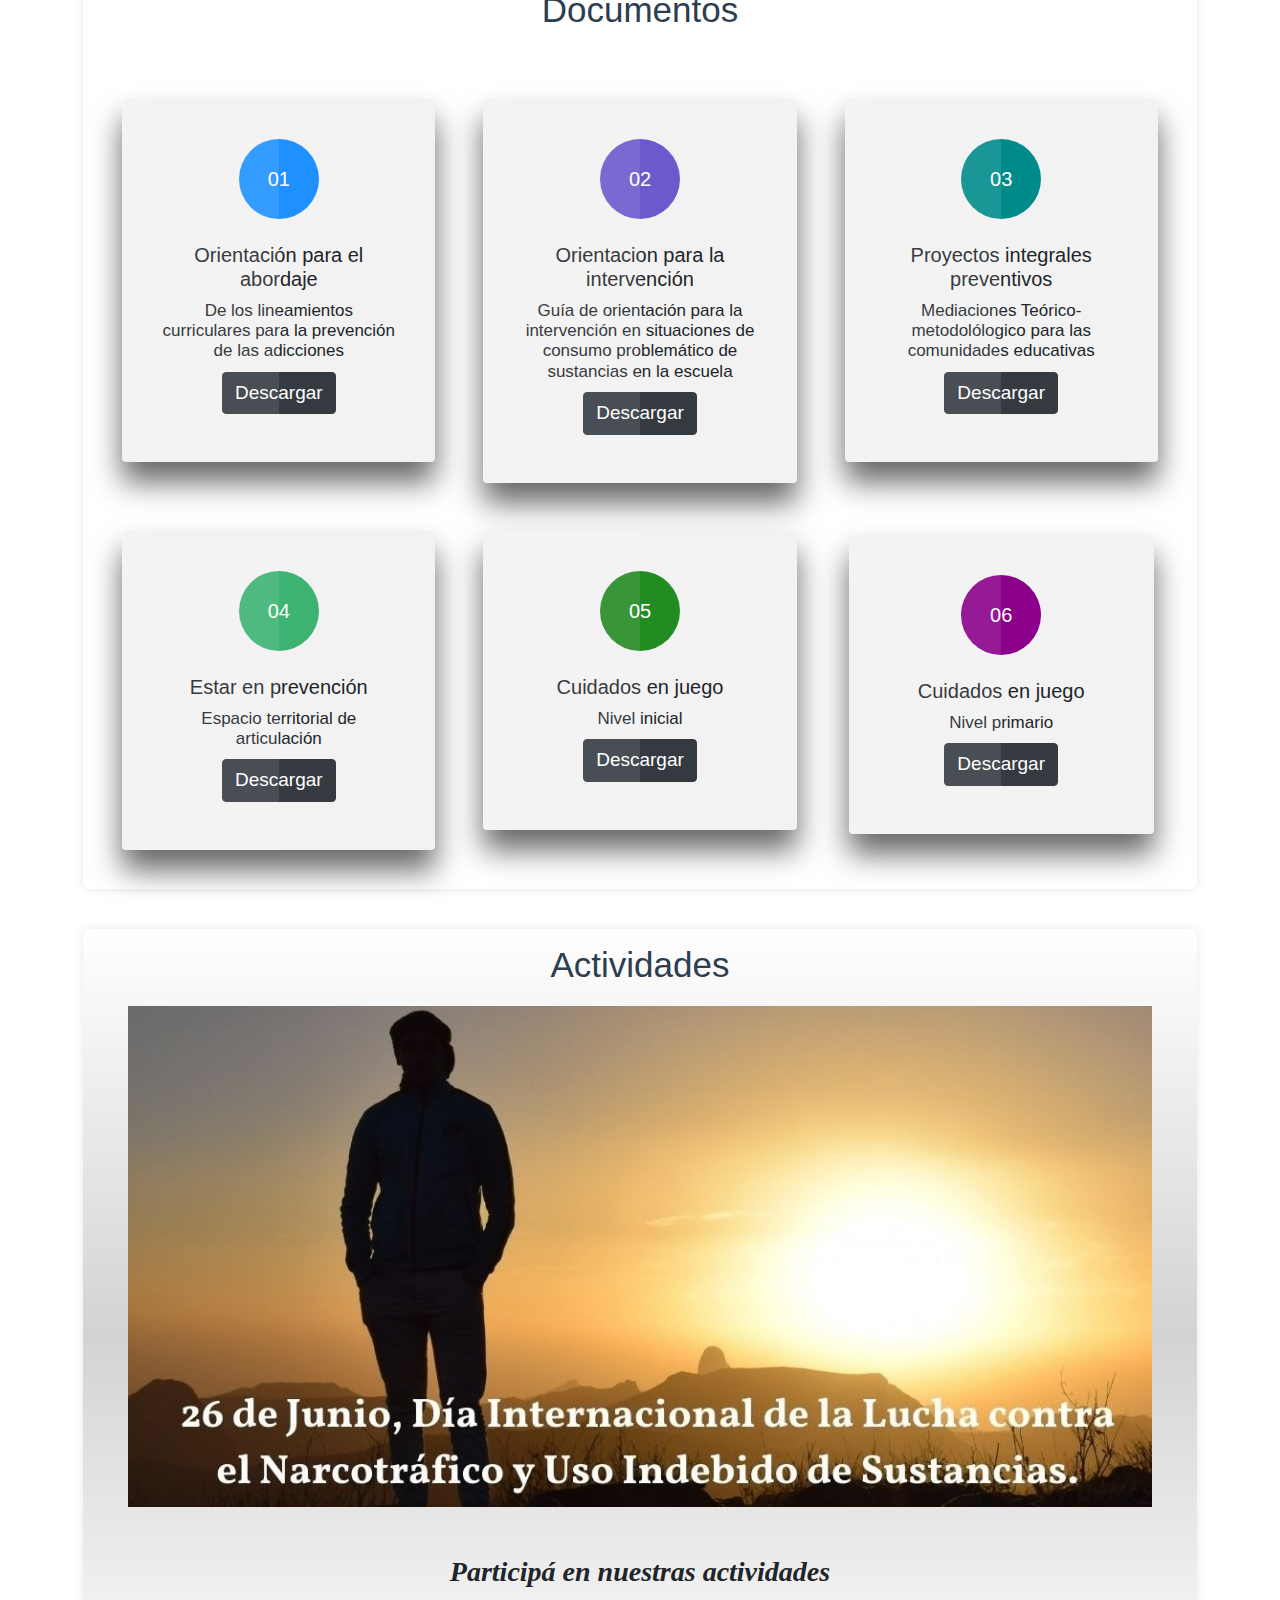
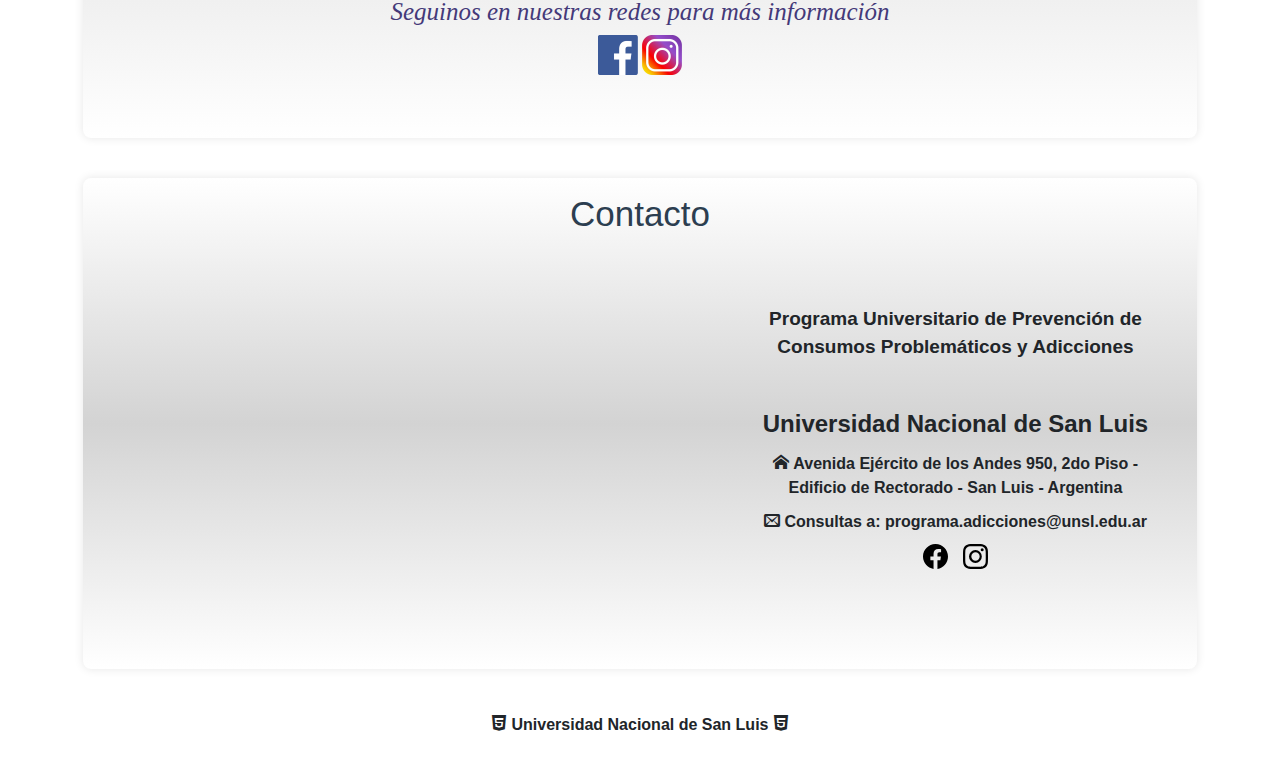
==== commit 04d3259d: "Se modificaron las imagenes principales de la página, como se muestran en distintos tamaños de panta" ====
--- a/index.html
+++ b/index.html
@@ -28,7 +28,8 @@
 				<h1>Programa Universitario De Prevención De Consumos Problemáticos Y Adicciones</h1>
 				</header>
 				<div class="mitos">
-					<img src="img/detectar-adiccion.jpg" alt="Preventive program" class="mitos-image">
+					<img src="img/detectar-adiccion.jpg" alt="Programa Universitario De Prevención-mitos" 
+						class="mitos-image">
 					<ul class="myth-reality-list ">
 						<li>
 							<h2>Mito falso</h2>
@@ -67,19 +68,19 @@
 					<h1>Folletos</h1><br>			
 					<div class="row">
 						<div class="col-sm-12 col-md-6 col-lg-6 p-3">
-							<img src="img/folletos/flyer2_0.jpeg" class="afiche img-responsive">
+							<img src="img/folletos/flyer2_0.jpeg" class="afiche">
 						</div>
 						<div class="col-sm-12 col-md-6 col-lg-6 p-3">	  
-							<img src="img/folletos/flyer2_2.jpeg" class="afiche img-responsive">
+							<img src="img/folletos/flyer2_2.jpeg" class="afiche">
 						</div>
 					</div>
 				
 					<div class="row">
 						<div class="col-sm-12 col-md-6 col-lg-6 p-3">
-							<img src="img/folletos/afiche1.png" class="afiche img-responsive">
+							<img src="img/folletos/afiche1.png" class="afiche">
 						</div>
 						<div class="col-sm-12 col-md-6 col-lg-6 p-3">
-							<img src="img/folletos/afiche2.png" class="afiche img-responsive">
+							<img src="img/folletos/afiche2.png" class="afiche">
 						</div>
 						</div>
 					</div>
--- a/css/style.css
+++ b/css/style.css
@@ -42,7 +42,7 @@
 }
 .navbar {
     min-height: 30px !important; /* Elige la altura que necesites */
-    z-index: 10; /* Asegúrate de que la barra de navegación esté en la parte superior */
+    z-index: 10; /* Asegúrate de que la barra de navegación esté en la parte superior 
     width: 100%; /* Para que ocupe todo el ancho de la página */
 }
 
@@ -319,14 +319,20 @@
 
 
 .contenedor-imagen {
+  padding: 0;
+  margin: 0;
   background-image: url('../img/universidad.png');
   background-size:cover;
   background-position: center;
   background-repeat: no-repeat;
-  height: 40vh;
+  height: 45vh;
+  min-height: 300px; /* Altura mínima */
+  max-height: 600px; /* Altura máxima */
   width: 100%;
+  margin-top: 35px;
+  object-fit: cover;
   display: flex;
-  margin-top: 45px;
+  position: relative; /* Asegurar que el ::before se posicione correctamente */
 
 }
 
@@ -338,11 +344,12 @@
   background-size: cover;
   background-position: center;
   background-repeat: no-repeat;
-  height: 50vh;
+  height: 45vh;
+  min-height: 300px; /* Altura mínima */
+  max-height: 600px; /* Altura máxima */
   width: 100%;
-  text-align: center;
-  justify-content: center;
-  align-items: center;
+  margin-top: 35px;
+  object-fit: cover;
   display: flex;
   position: relative; /* Asegurar que el ::before se posicione correctamente */
 
@@ -371,12 +378,12 @@
 }
 
 .mitos-image {
-  max-width: 100%;
-  height: auto;
+  width: 100%; /* La imagen ocupará el 100% del ancho del contenedor */
+  height: 60vh; /* La altura se ajustará automáticamente para mantener la proporción */
+  object-fit: cover; /* Asegura que la imagen cubra todo el contenedor sin deformarse */
   border-radius: 8px;
   margin-bottom: 20px;
 }
-
 
 .myth-reality-list {
   display: flex;
@@ -411,7 +418,13 @@
 }
 
 /* Media queries for responsiveness */
-@media (max-width: 780px) {
+@media (max-width: 576px) {
+  .mitos-image {
+    height: 40vh; /* La altura se ajustará automáticamente para mantener la proporción */
+  }
+}
+
+@media (max-width: 760px) {
   .myth-reality-list li {
       width: 100%;
   }
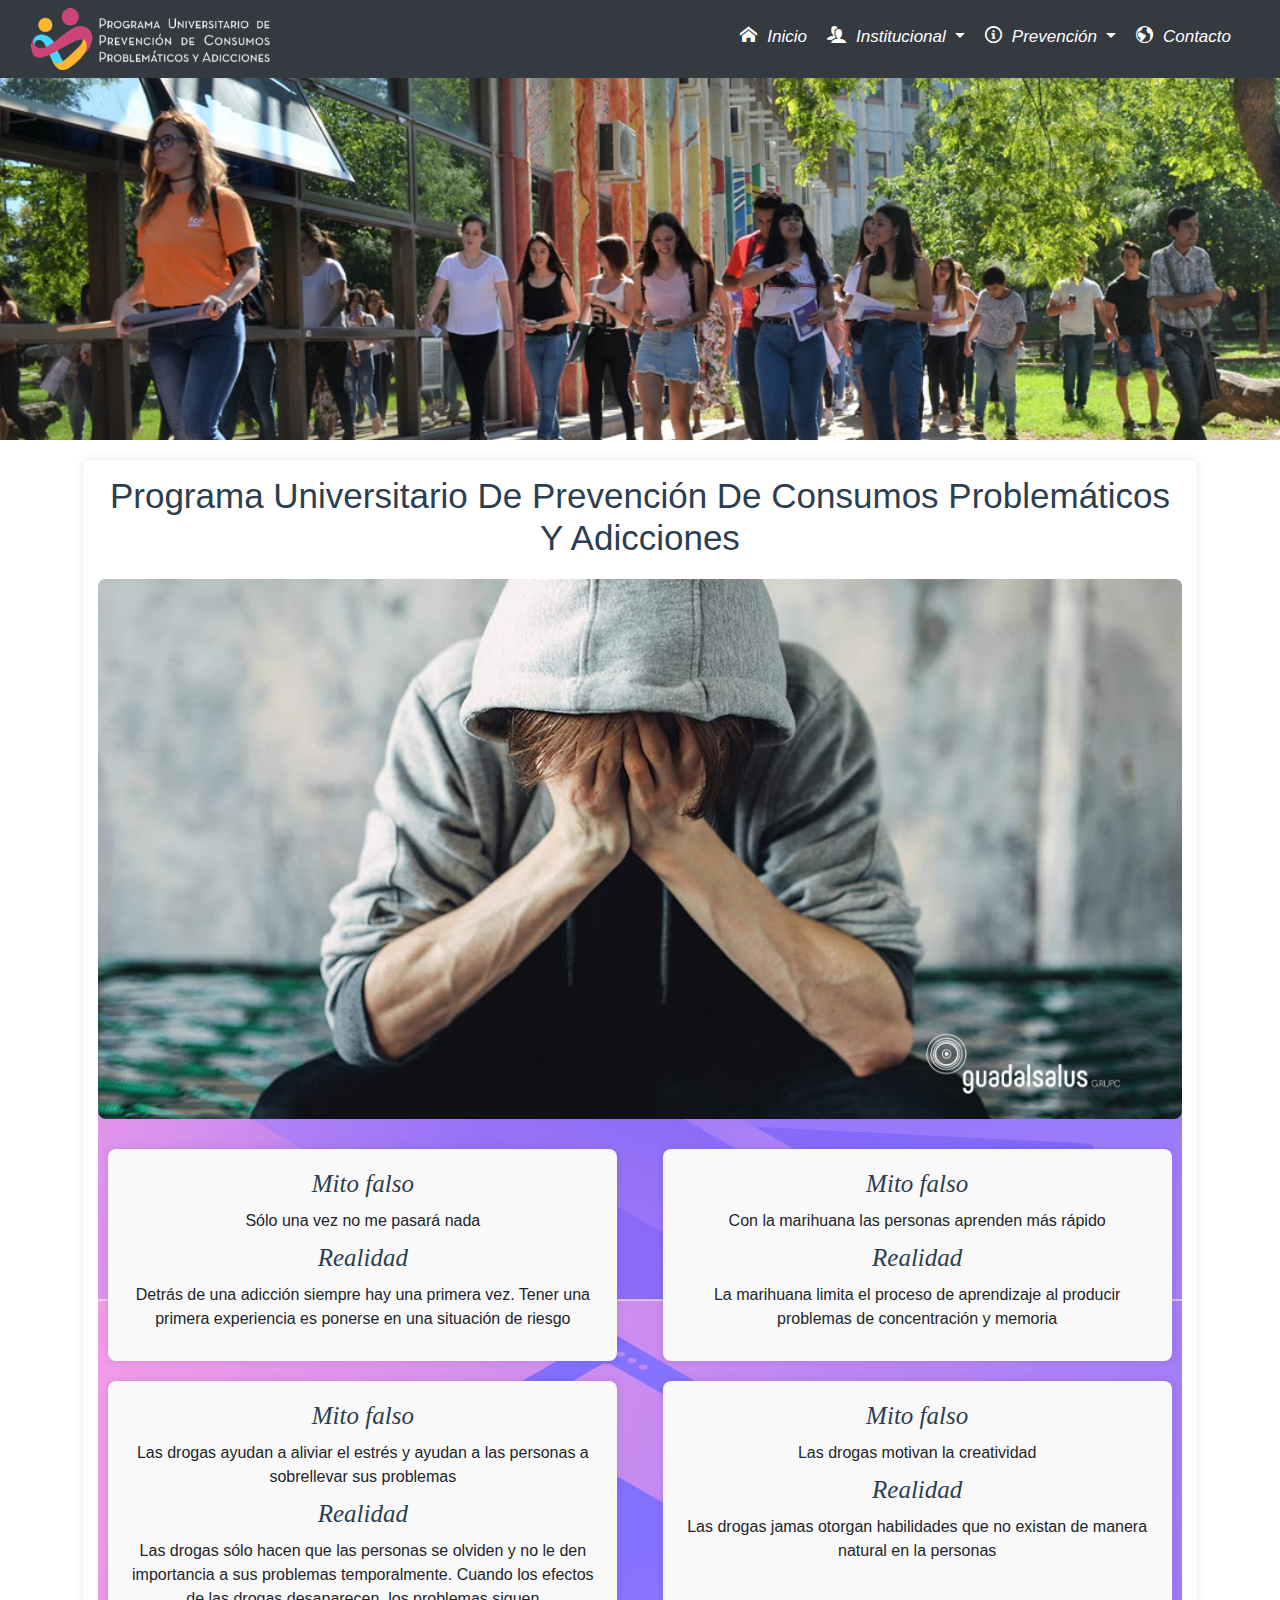
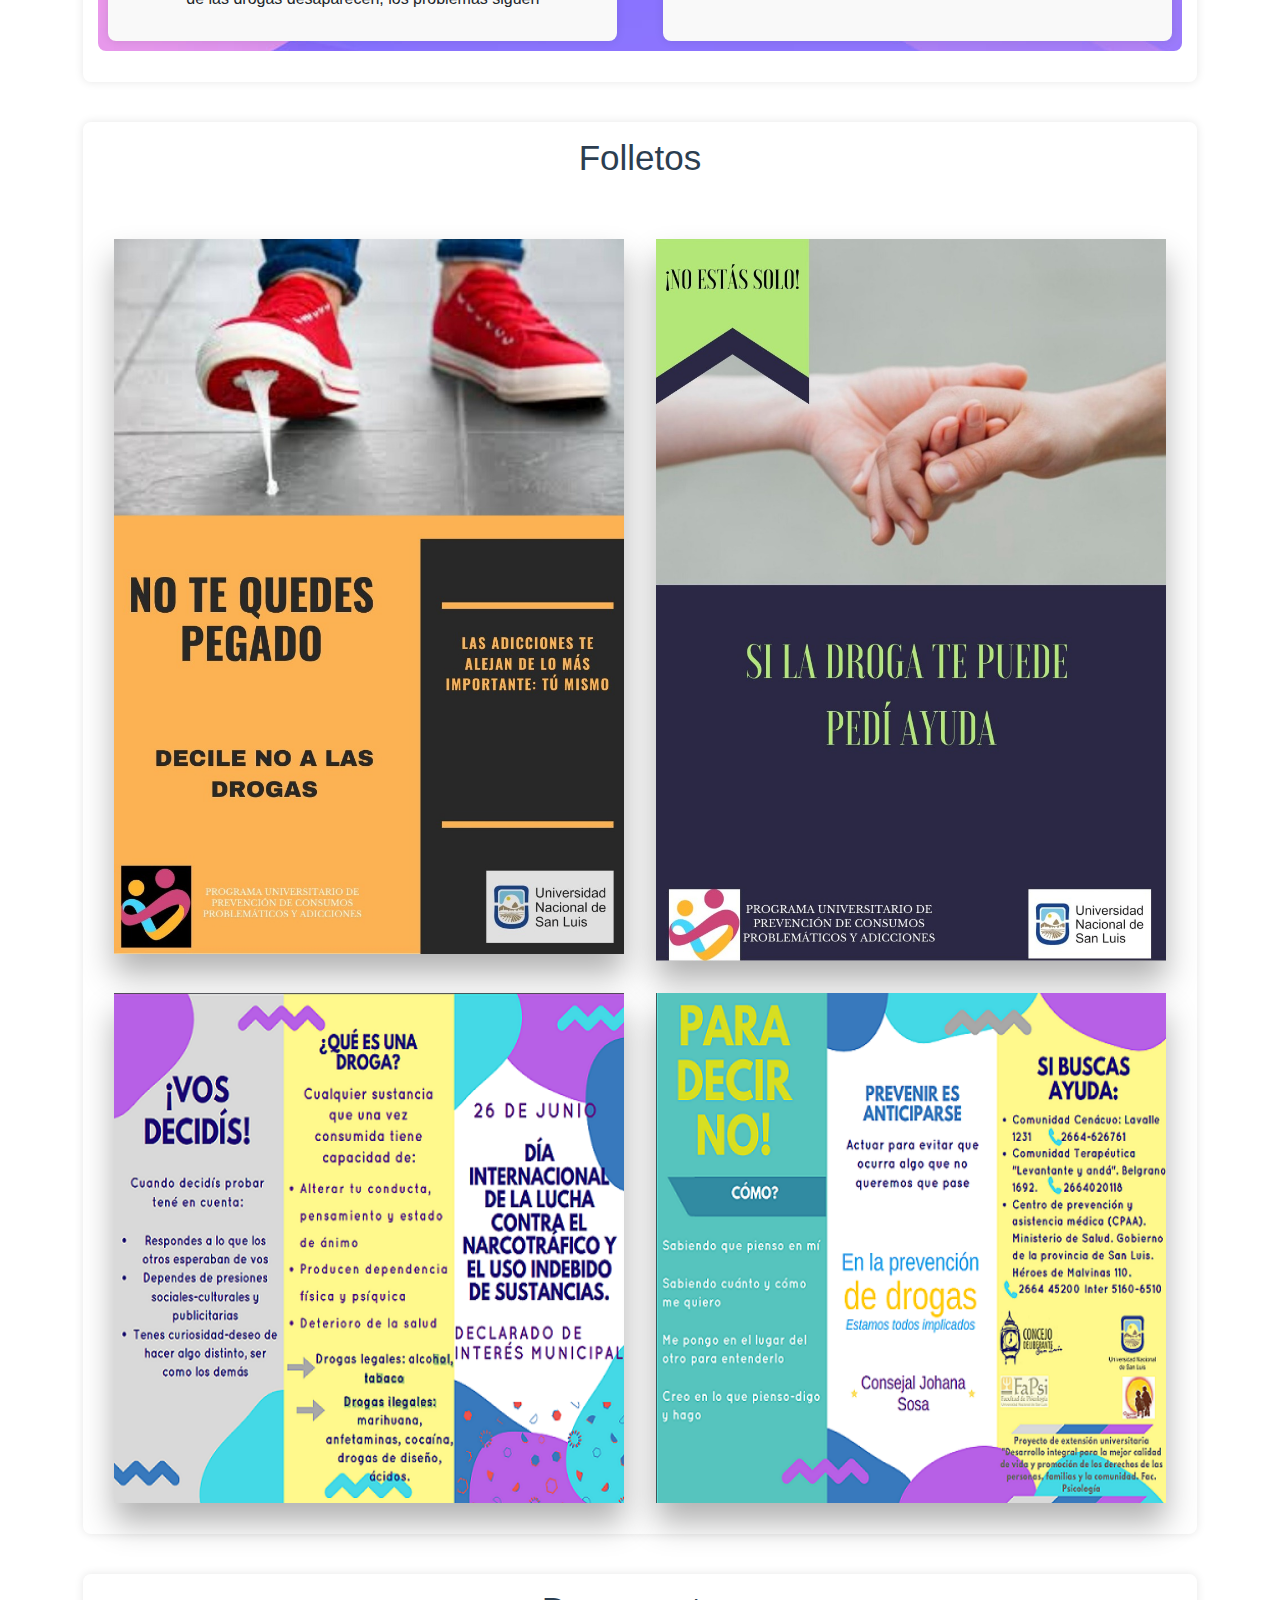
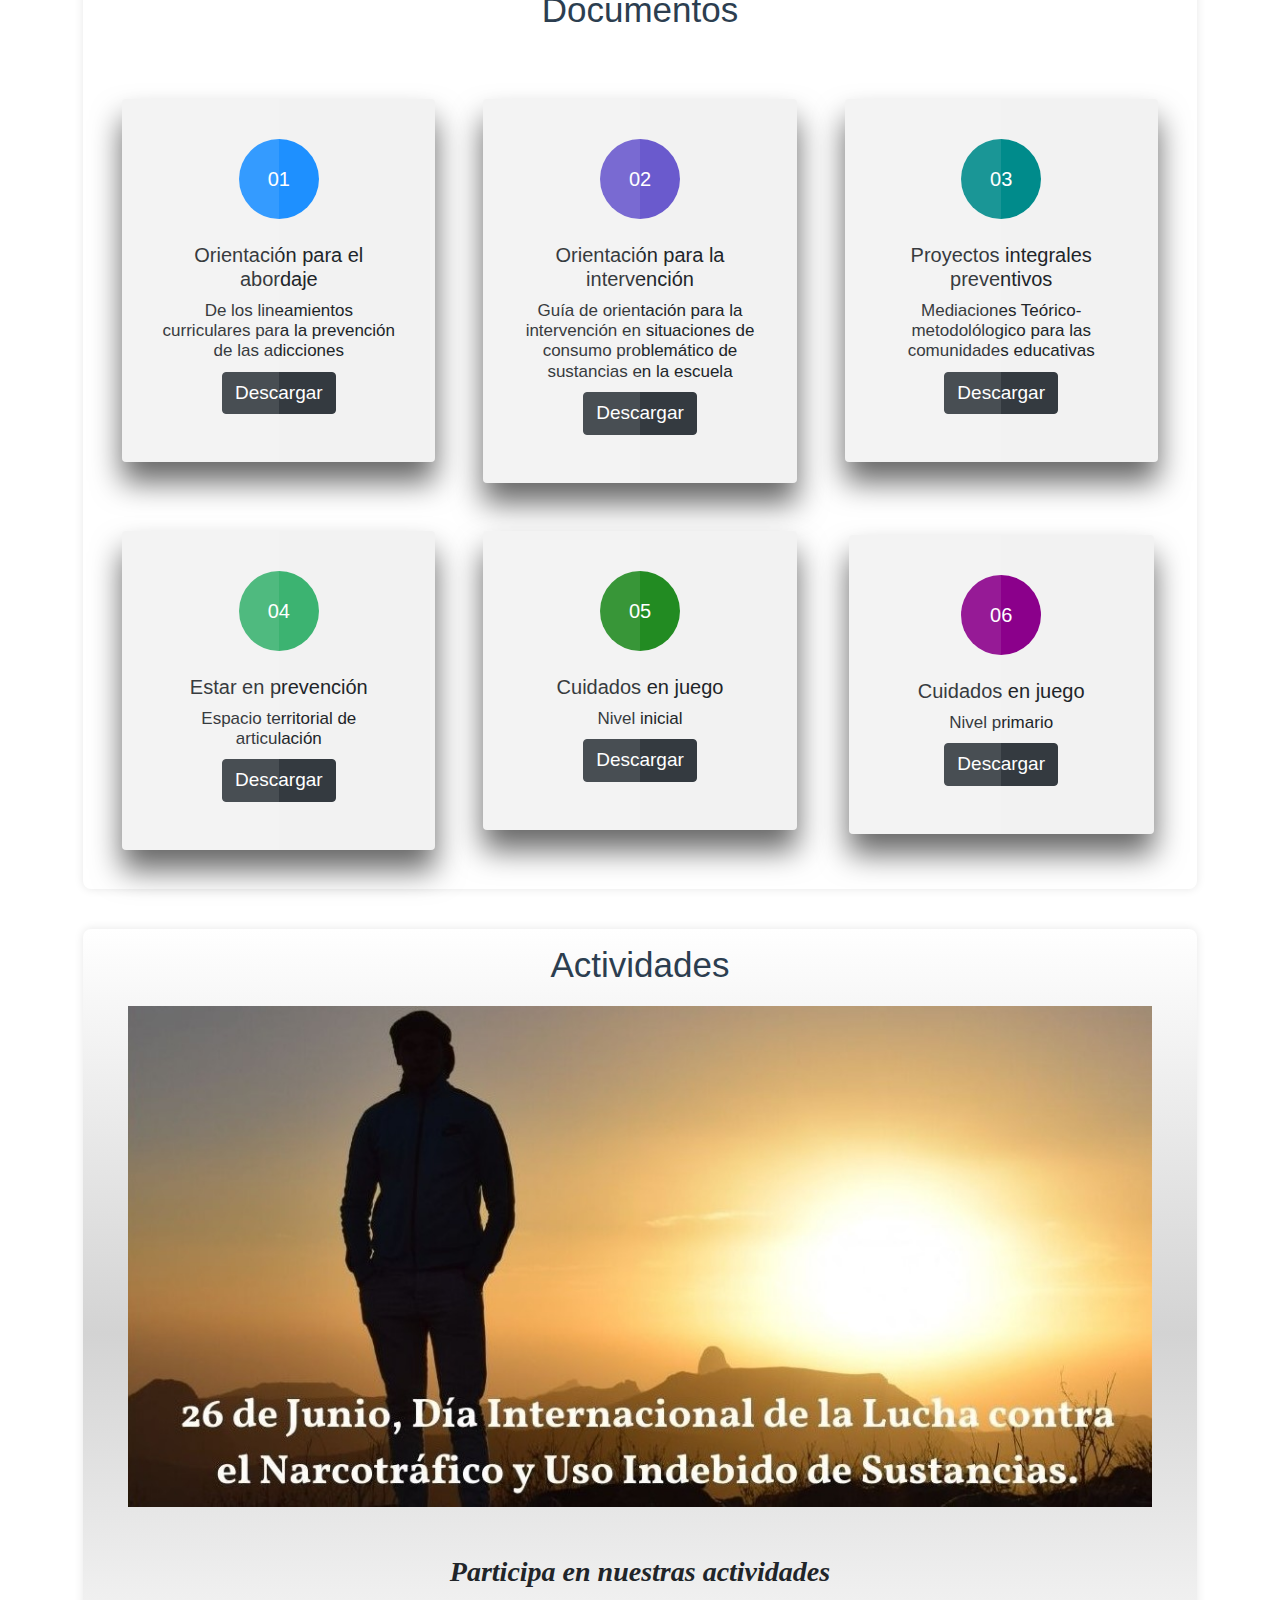
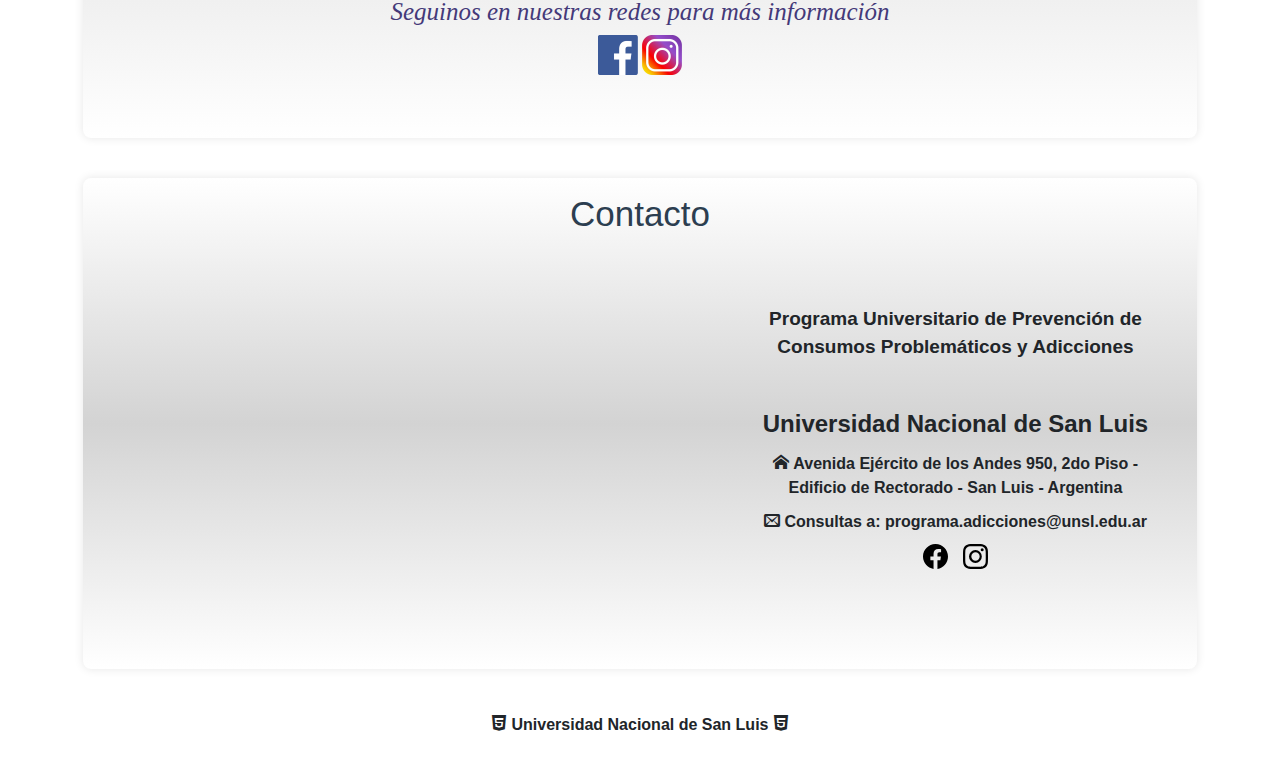
==== commit 00cea157: "Se reviso ortografía, se colocaron script locales y archivos de bootstrap, se ordenaron archivos css" ====
--- a/index.html
+++ b/index.html
@@ -7,8 +7,8 @@
 		<title>Programa Universitario de Prevenci&oacute;n de Consumos Problem&aacute;ticos y Adicciones</title>
 		<link rel="stylesheet" href="css/bootstrap.min.css">
 		<link href="css/style.css" rel="stylesheet">
-		<link href="fonts.css" rel="stylesheet">
-		<link rel="stylesheet" href="https://cdnjs.cloudflare.com/ajax/libs/animate.css/3.7.0/animate.min.css">
+		<link href="css/fonts.css" rel="stylesheet">
+		<link rel="stylesheet" href="css/animate.min.css">
 		<!--<link rel="icon" type="image/png" href="/img/logosPrograma/loguito.png" />-->
 	</head>
 
@@ -112,7 +112,7 @@
 							<div class="downloadDoc text-center">
 								<div class="icon">02</div><br>
 								<div class="content">
-									<h5>Orientacion para la intervenci&oacuten<h5>
+									<h5>Orientación para la intervenci&oacuten<h5>
 									<p>Gu&iacutea de orientaci&oacuten para la intervenci&oacuten en situaciones de consumo 
 										problemático de sustancias en la escuela
 									</p>
@@ -191,7 +191,7 @@
 					</div>		
 					
 					<div class=" my-5 text-center">
-						<h3> <strong>Particip&aacute; en nuestras actividades</strong></h3>
+						<h3> <strong>Participa en nuestras actividades</strong></h3>
 						<h4 class="display-4 text-center"> Seguinos en nuestras redes para más información</h4>
 						<a target="_blank" href="https://www.facebook.com/programauniversitariodeprevencionunsl">
 										<img src="img/redes/fb40.png">
@@ -247,9 +247,9 @@
 			</div>
     	</section>		
 			<!-- Scripts -->	
-		<script src="https://code.jquery.com/jquery-3.5.1.min.js"></script> <!-- Versión completa de jQuery -->
-		<script src="https://cdn.jsdelivr.net/npm/@popperjs/core@2.9.2/dist/umd/popper.min.js"></script>
-		<script src="https://stackpath.bootstrapcdn.com/bootstrap/4.5.2/js/bootstrap.min.js"></script>
+			<script src="js/jquery/jquery-3.5.1.min.js"></script>
+			<script src="js/popper.min.js"></script>
+			<script src="js/bootstrap.min4.5.2.js"></script>
 		   
 			<!-- Scripts personalizados -->
 		<script src="js/nav.js"></script>
--- a/css/fonts.css
+++ b/css/fonts.css
@@ -0,0 +1,86 @@
+@font-face {
+  font-family: 'icomoon';
+  src:  url('fonts/icomoon.eot?qnvz5k');
+  src:  url('fonts/icomoon.eot?qnvz5k#iefix') format('embedded-opentype'),
+    url('fonts/icomoon.ttf?qnvz5k') format('truetype'),
+    url('fonts/icomoon.woff?qnvz5k') format('woff'),
+    url('fonts/icomoon.svg?qnvz5k#icomoon') format('svg');
+  font-weight: normal;
+  font-style: normal;
+}
+
+[class^="icon-"], [class*=" icon-"] {
+  /* use !important to prevent issues with browser extensions that change fonts */
+  font-family: 'icomoon' !important;
+  speak: none;
+  font-style: normal;
+  font-weight: normal;
+  font-variant: normal;
+  text-transform: none;
+  line-height: 1;
+
+  /* Better Font Rendering =========== */
+  -webkit-font-smoothing: antialiased;
+  -moz-osx-font-smoothing: grayscale;
+}
+
+.icon-home:before {
+  content: "\e900";
+}
+.icon-office:before {
+  content: "\e903";
+}
+.icon-pencil2:before {
+  content: "\e906";
+}
+.icon-book:before {
+  content: "\e91f";
+}
+.icon-file-picture:before {
+  content: "\e927";
+}
+.icon-paste:before {
+  content: "\e92d";
+}
+.icon-folder-open:before {
+  content: "\e930";
+}
+.icon-phone:before {
+  content: "\e942";
+}
+.icon-envelop:before {
+  content: "\e945";
+}
+.icon-undo:before {
+  content: "\e965";
+}
+.icon-user:before {
+  content: "\e971";
+}
+.icon-users:before {
+  content: "\e972";
+}
+.icon-user-tie:before {
+  content: "\e976";
+}
+.icon-target:before {
+  content: "\e9b3";
+}
+.icon-earth:before {
+  content: "\e9ca";
+}
+.icon-info:before {
+  content: "\ea0c";
+}
+.icon-embed2:before {
+  content: "\ea80";
+}
+.icon-facebook2:before {
+  content: "\ea91";
+}
+.icon-html-five:before {
+  content: "\eae4";
+}
+.icon-html-five2:before {
+  content: "\eae5";
+}
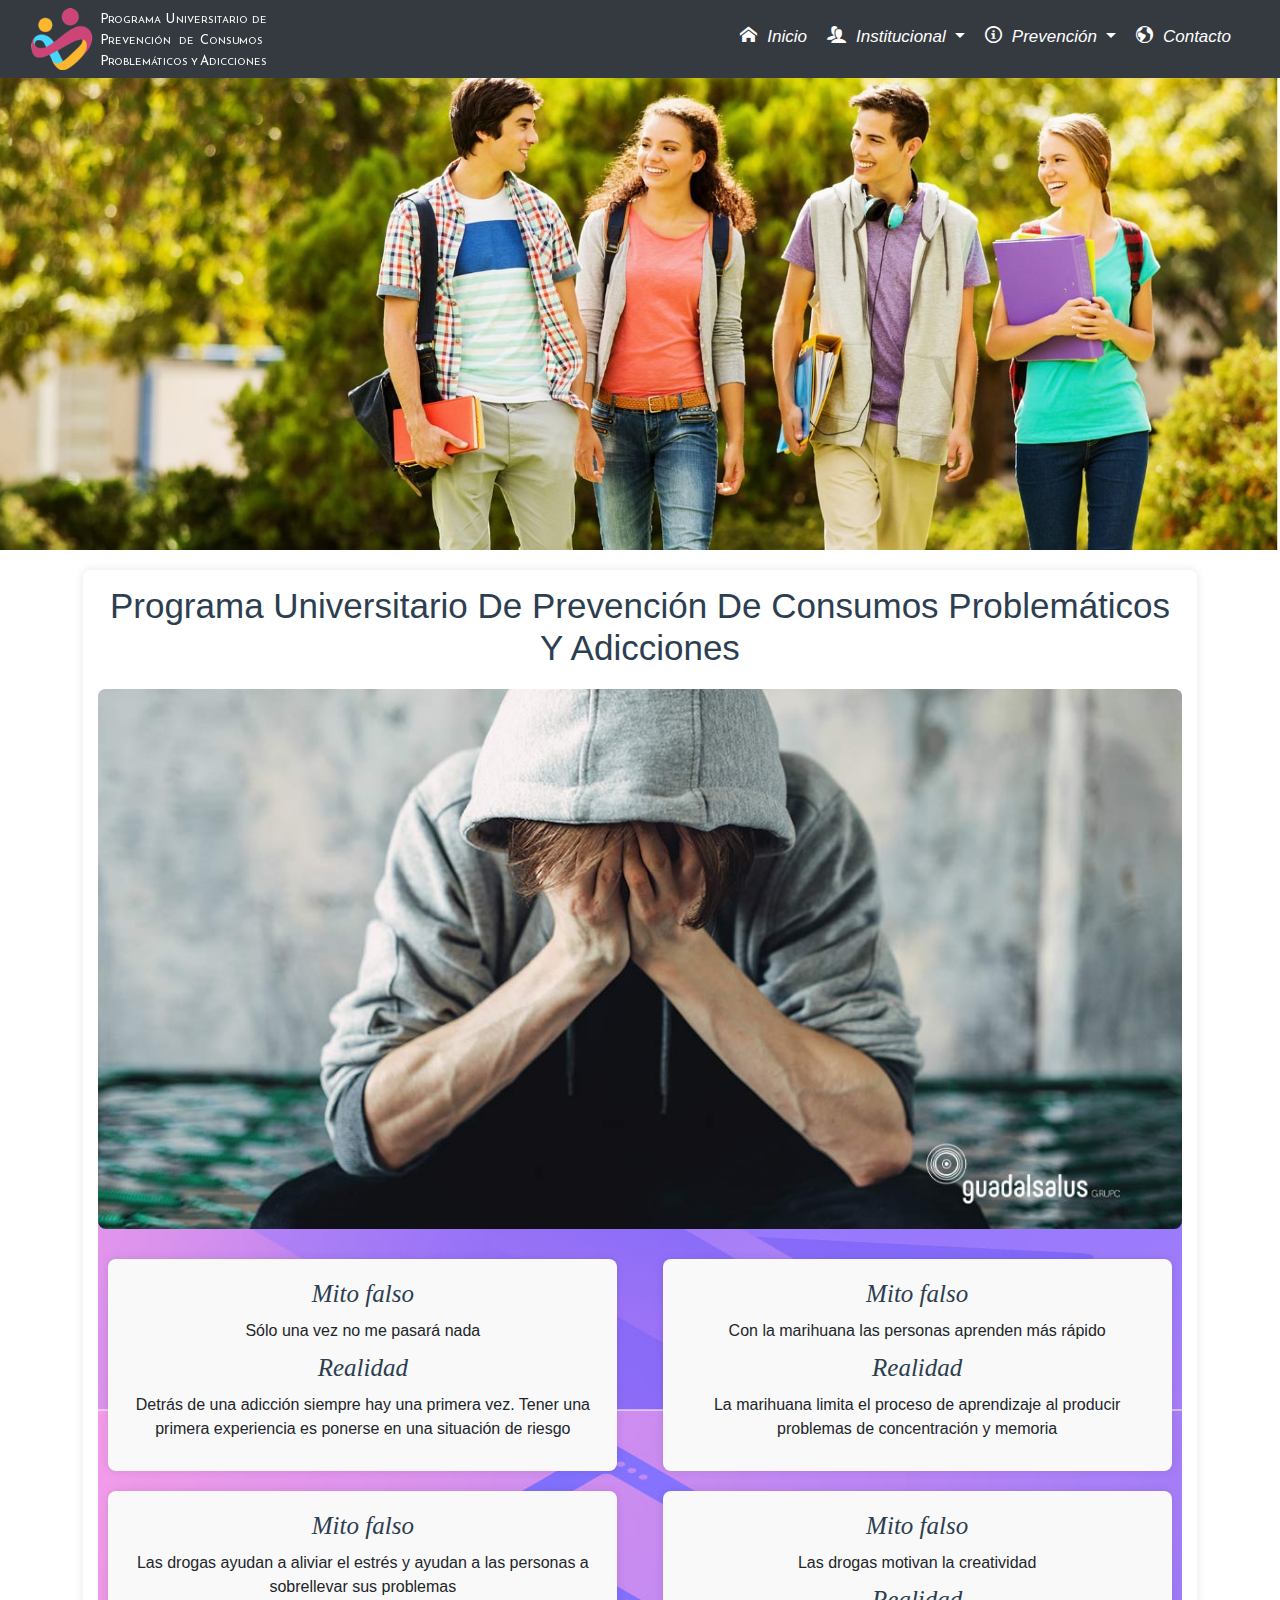
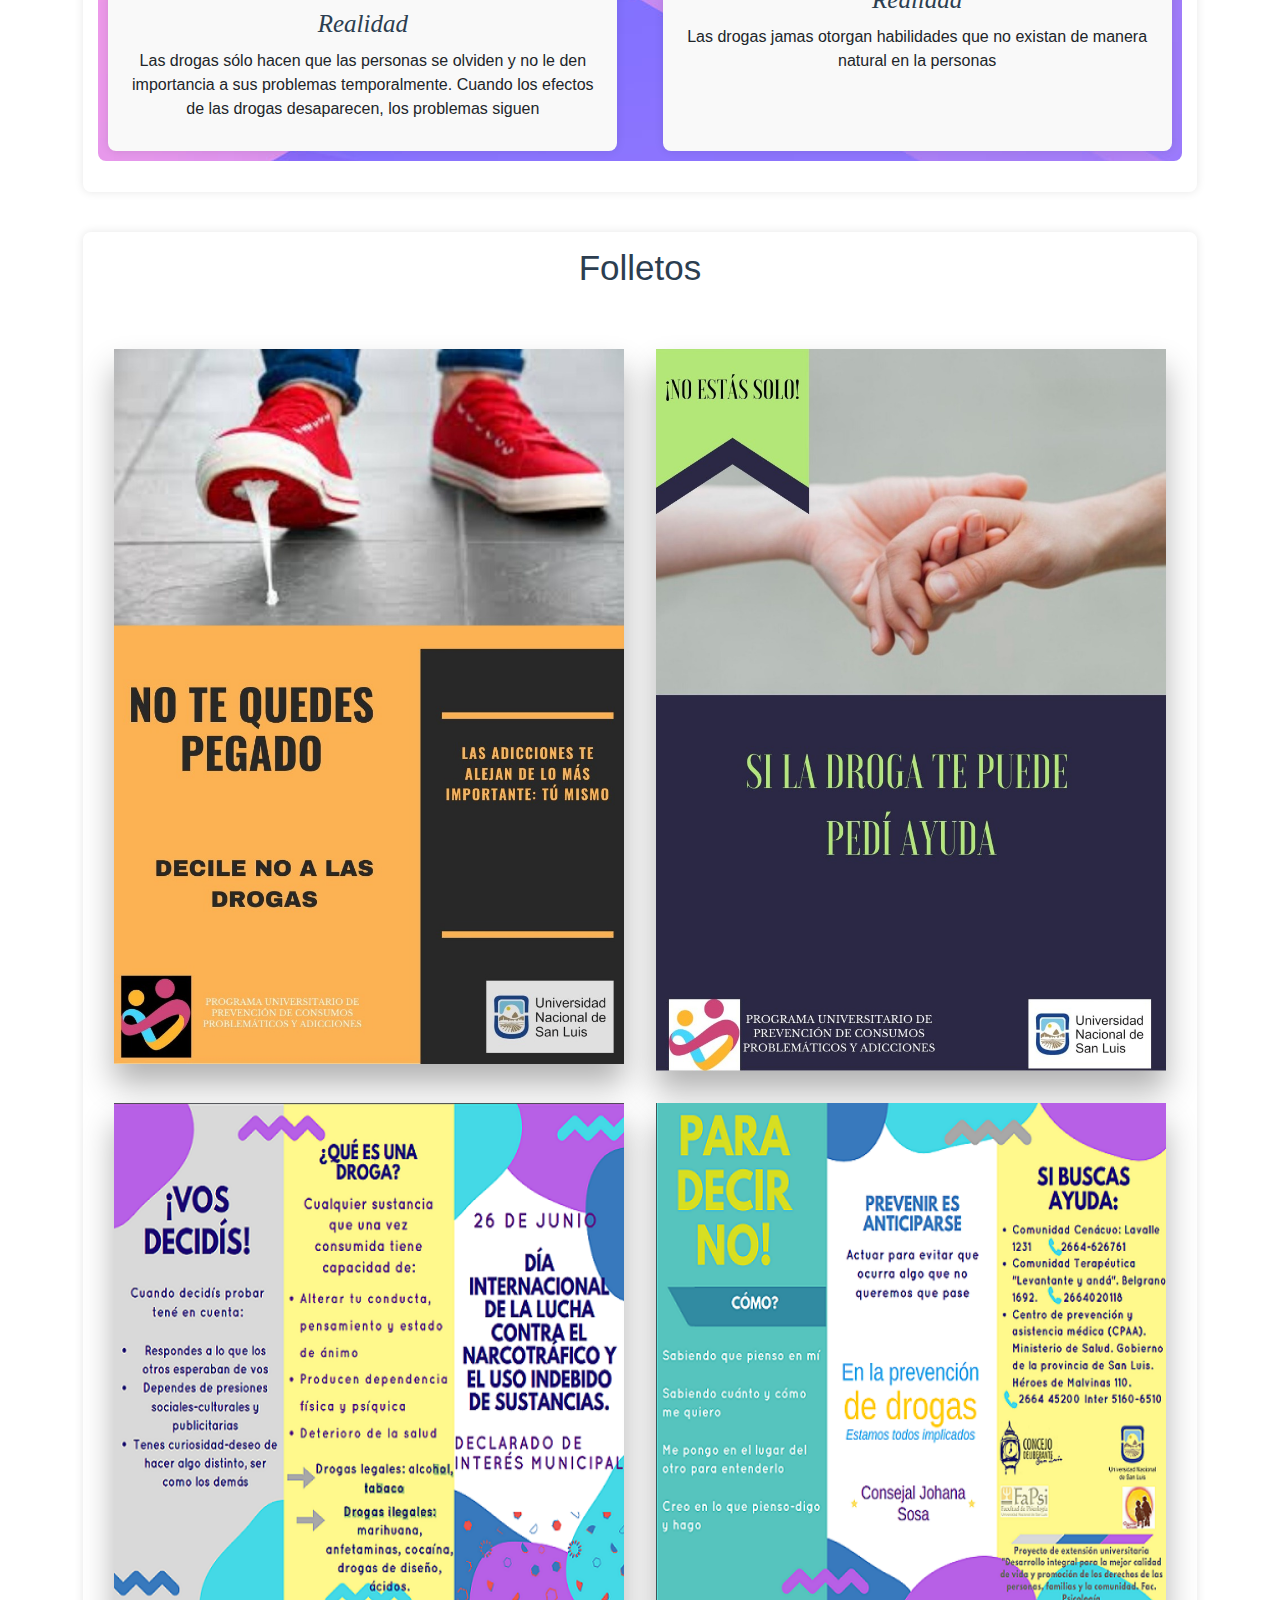
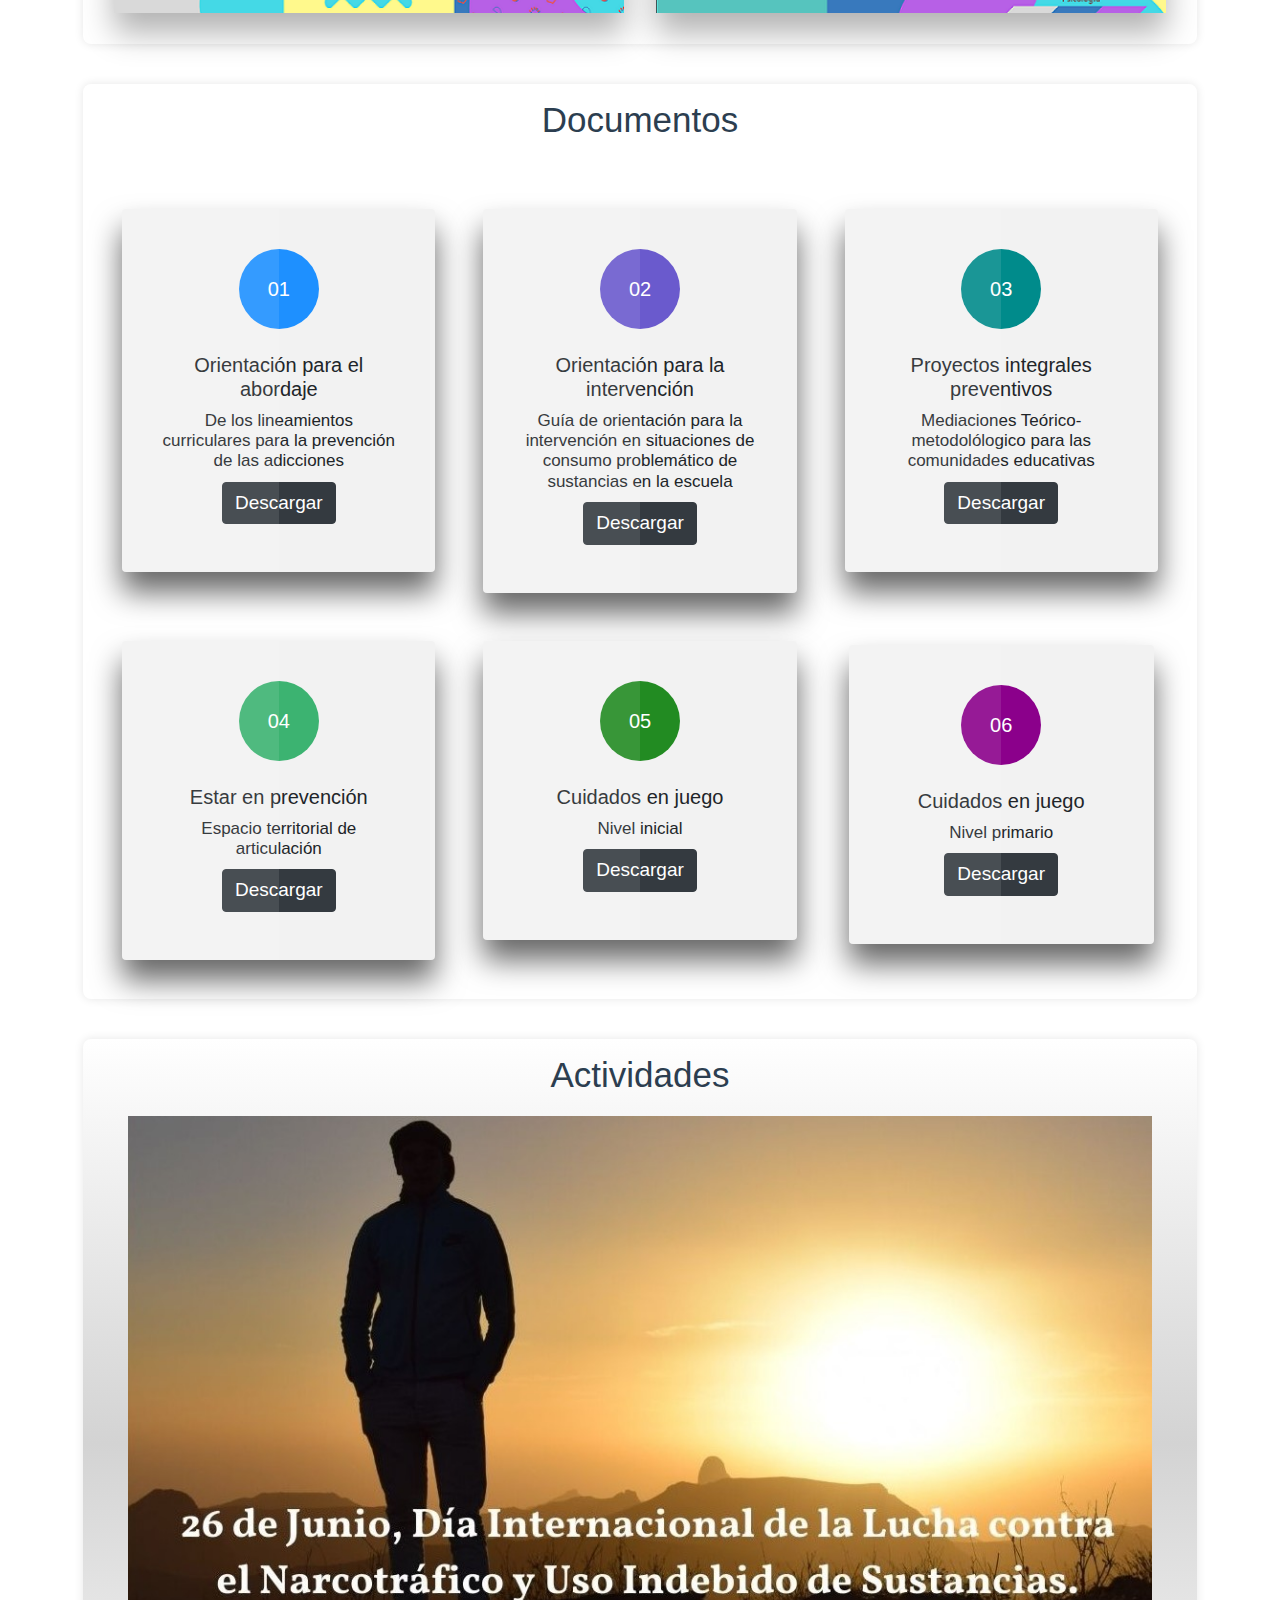
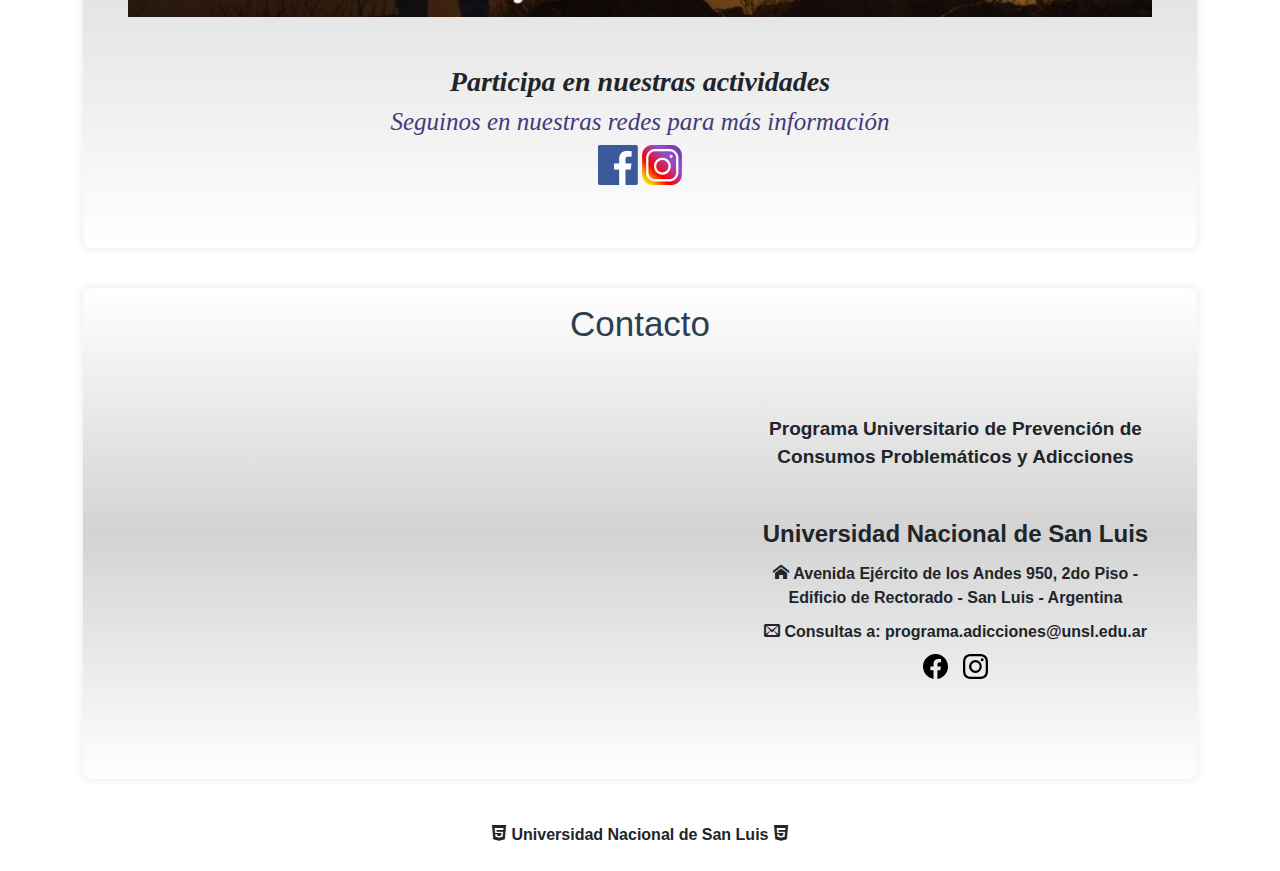
==== commit 0fe1f911: "se agrego un archivo logo.js para cambiar el logo segun el tamaño de la pantalla. Se cambio la letra" ====
--- a/index.html
+++ b/index.html
@@ -252,6 +252,7 @@
 			<script src="js/bootstrap.min4.5.2.js"></script>
 		   
 			<!-- Scripts personalizados -->
+		<script src = "js/logo.js"></script>
 		<script src="js/nav.js"></script>
 		<script src="js/button.js"></script>
 	</body>  
--- a/css/style.css
+++ b/css/style.css
@@ -317,42 +317,48 @@
   font-family: Times New Roman;
 }
 
-
 .contenedor-imagen {
   padding: 0;
   margin: 0;
-  background-image: url('../img/universidad.png');
-  background-size:cover;
-  background-position: center;
+  background-image: url('../img/istockphoto-nm.jpg');
+  background-size: cover;
+  background-position: top; /* Asegura que la parte superior de la imagen esté siempre visible */
   background-repeat: no-repeat;
-  height: 45vh;
+  height: 55vh;
   min-height: 300px; /* Altura mínima */
   max-height: 600px; /* Altura máxima */
   width: 100%;
-  margin-top: 35px;
+  margin-top: 55px;
   object-fit: cover;
   display: flex;
-  position: relative; /* Asegurar que el ::before se posicione correctamente */
-
+  position: relative; /* Asegura que el ::before se posicione correctamente */
 }
 
 
 .contenedor-imagen2 {
   padding: 0;
   margin: 0;
-  background-image: url('../img/rectorado.jpg');
+  background-image: url('../img/DSC00533.jpg');
   background-size: cover;
   background-position: center;
   background-repeat: no-repeat;
   height: 45vh;
   min-height: 300px; /* Altura mínima */
-  max-height: 600px; /* Altura máxima */
+  max-height: 400px; /* Altura máxima */
   width: 100%;
-  margin-top: 35px;
+  margin-top: 55px;
   object-fit: cover;
   display: flex;
   position: relative; /* Asegurar que el ::before se posicione correctamente */
 
+}
+
+.img-nav{
+  padding: 0;
+  margin: 0;
+  background-image: url('../img/logosPrograma/logo34.png');
+  background-size: cover;
+  margin-right: 20px;
 }
 
 #contenido-mitos {
@@ -422,12 +428,38 @@
   .mitos-image {
     height: 40vh; /* La altura se ajustará automáticamente para mantener la proporción */
   }
+
 }
 
 @media (max-width: 760px) {
   .myth-reality-list li {
       width: 100%;
   }
+  .contenedor-imagen {
+    height: 30vh; /* Ajusta la altura para pantallas pequeñas */
+    min-height: 200px; 
+    max-height: 300px;
+    background-position: top; /* Asegura que la parte superior de la imagen esté siempre visible */
+    background-size: cover; /* Ajusta el tamaño de la imagen para cubrir todo el contenedor */
+    background-repeat: no-repeat; /* Evita que la imagen se repita */
+    margin-top: 75px;
+  }
+  .contenedor-imagen2 {
+    height: 30vh; /* Ajusta la altura para pantallas pequeñas */
+    min-height: 200px; 
+    max-height: 300px;
+    background-position: center; /* Asegura que la parte superior de la imagen esté siempre visible */
+    background-size: cover; /* Ajusta el tamaño de la imagen para cubrir todo el contenedor */
+    background-repeat: no-repeat; /* Evita que la imagen se repita */
+    margin-top: 75px;
+  }
+  .img-nav{
+    padding: 0;
+    margin: 0;
+    background-image: url('../img/logosPrograma/loguito.png');
+    background-size: cover;
+    margin-right: 20px;
+  }
 }
 
 @media (max-width: 480px) {
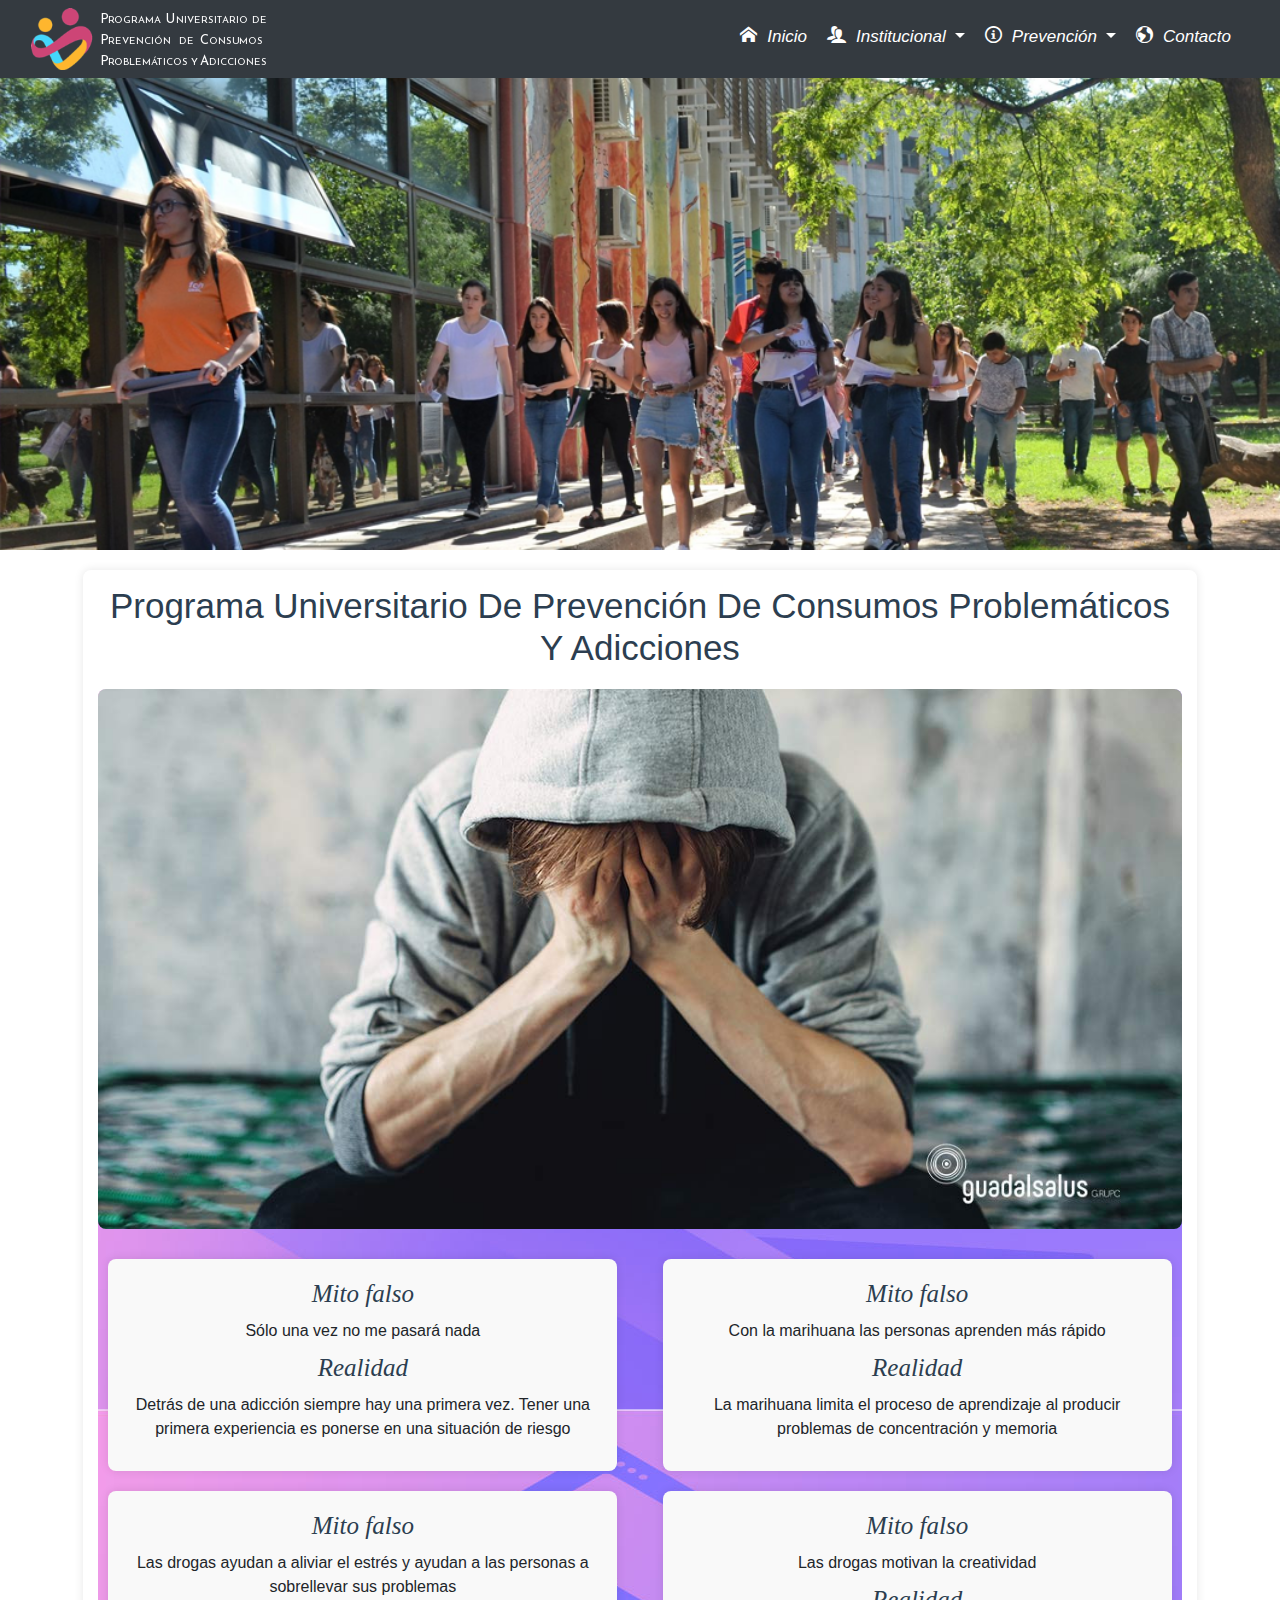
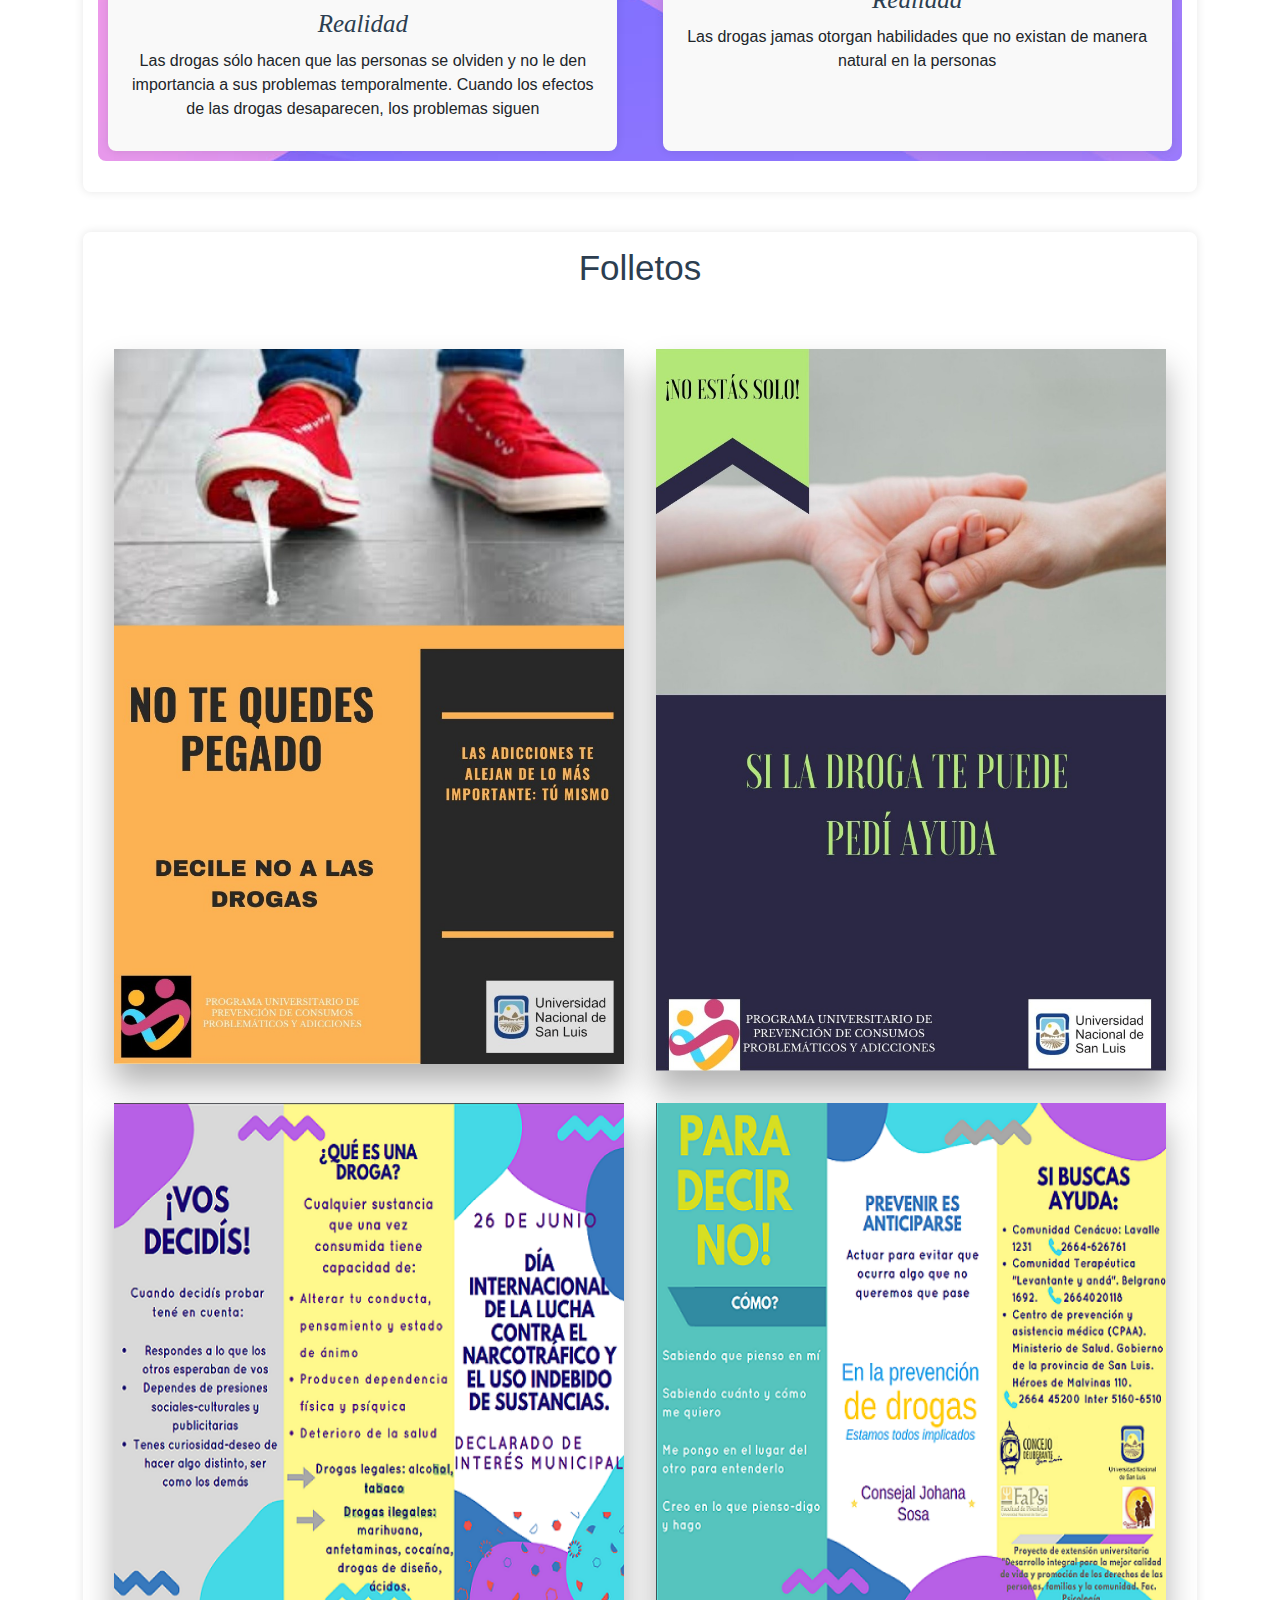
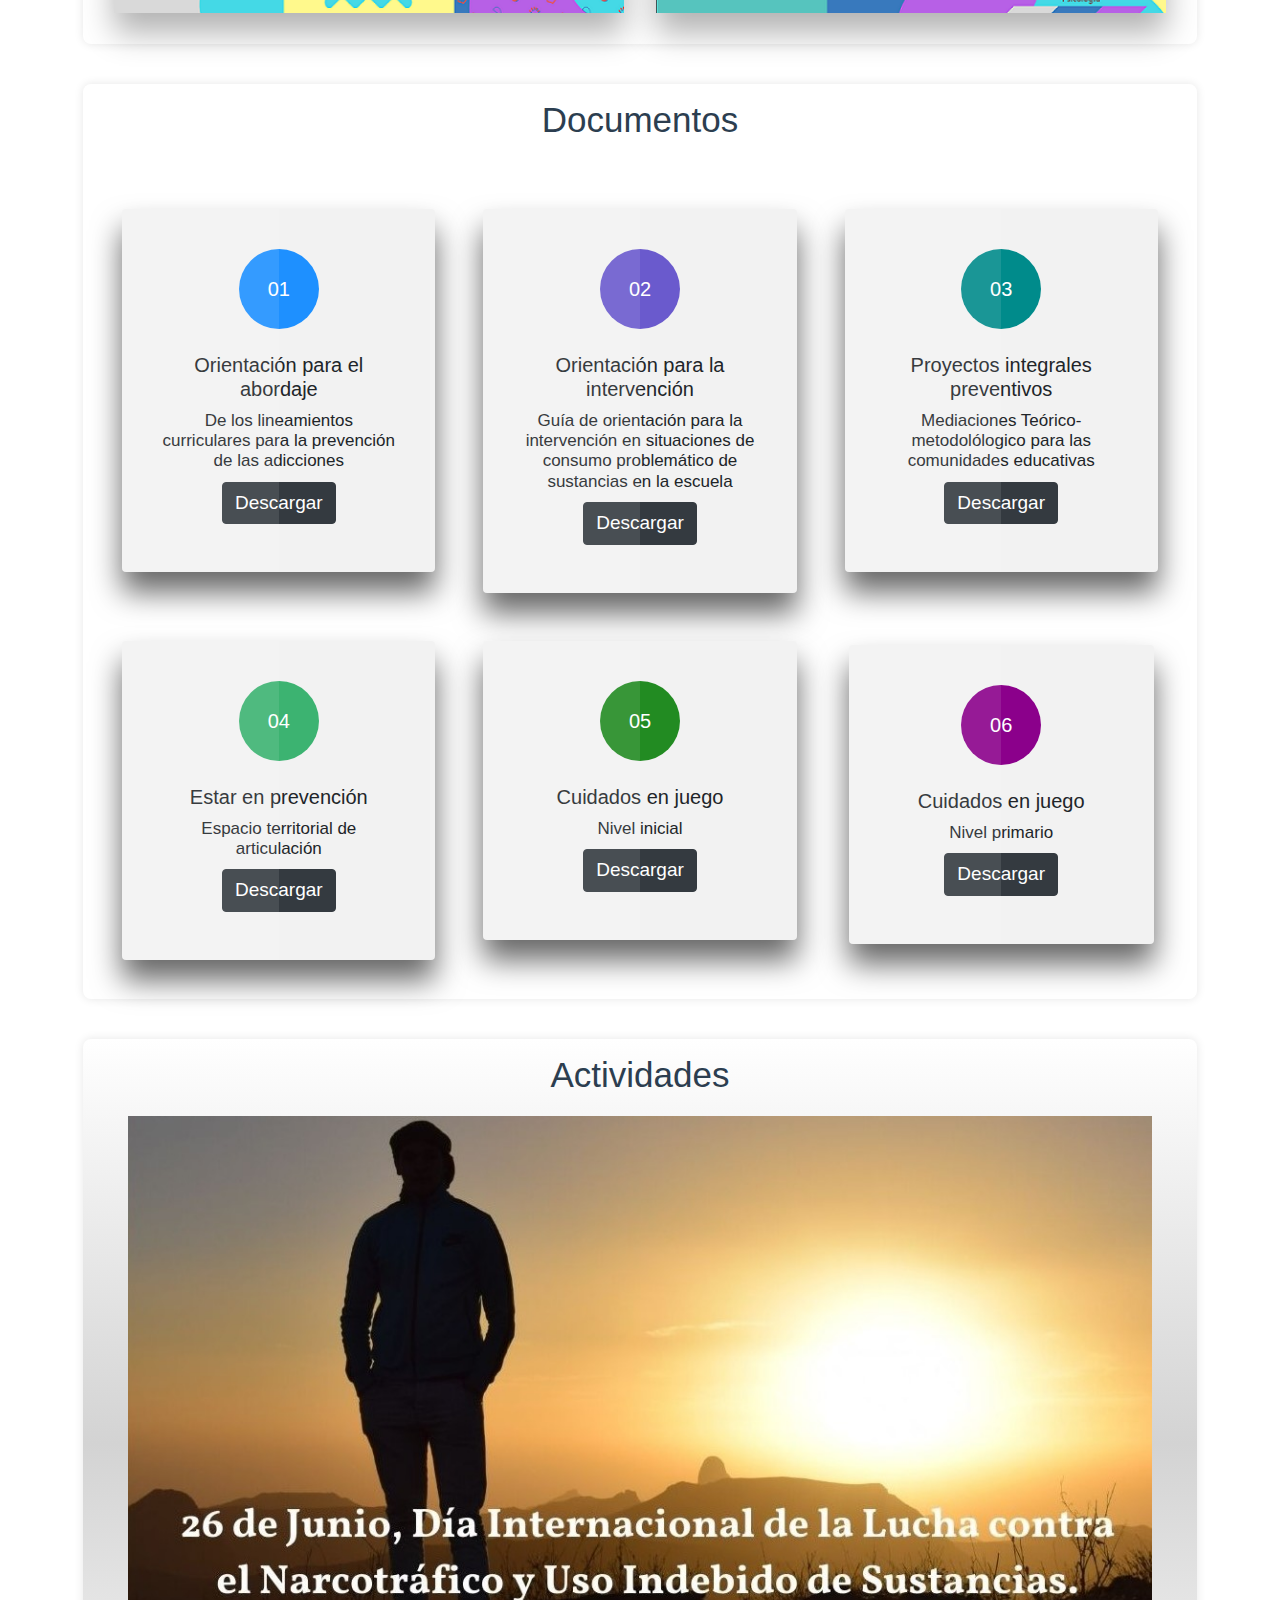
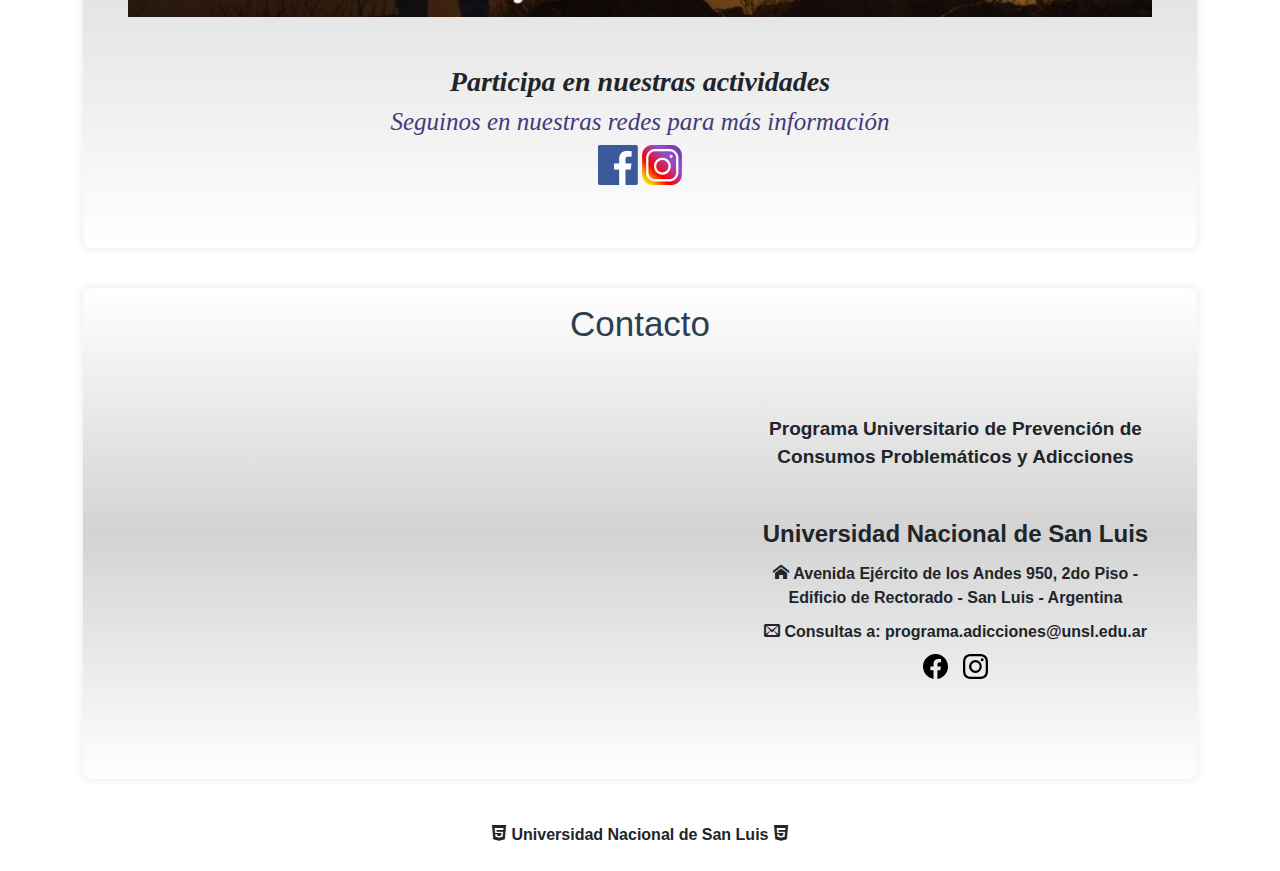
==== commit 1336bdaa: "actualizacion de imagenes" ====
--- a/index.html
+++ b/index.html
@@ -252,8 +252,9 @@
 			<script src="js/bootstrap.min4.5.2.js"></script>
 		   
 			<!-- Scripts personalizados -->
+		
+		<script src="js/nav.js"></script>
 		<script src = "js/logo.js"></script>
-		<script src="js/nav.js"></script>
 		<script src="js/button.js"></script>
 	</body>  
 </html>
--- a/css/style.css
+++ b/css/style.css
@@ -320,9 +320,9 @@
 .contenedor-imagen {
   padding: 0;
   margin: 0;
-  background-image: url('../img/istockphoto-nm.jpg');
+  background-image: url('../img/universidad.png');
   background-size: cover;
-  background-position: top; /* Asegura que la parte superior de la imagen esté siempre visible */
+  background-position: center; /* Asegura que la parte superior de la imagen esté siempre visible */
   background-repeat: no-repeat;
   height: 55vh;
   min-height: 300px; /* Altura mínima */
@@ -338,7 +338,7 @@
 .contenedor-imagen2 {
   padding: 0;
   margin: 0;
-  background-image: url('../img/DSC00533.jpg');
+  background-image: url('../img/unsl20.jpg');
   background-size: cover;
   background-position: center;
   background-repeat: no-repeat;
@@ -353,13 +353,6 @@
 
 }
 
-.img-nav{
-  padding: 0;
-  margin: 0;
-  background-image: url('../img/logosPrograma/logo34.png');
-  background-size: cover;
-  margin-right: 20px;
-}
 
 #contenido-mitos {
   max-width: 87%;
@@ -453,13 +446,7 @@
     background-repeat: no-repeat; /* Evita que la imagen se repita */
     margin-top: 75px;
   }
-  .img-nav{
-    padding: 0;
-    margin: 0;
-    background-image: url('../img/logosPrograma/loguito.png');
-    background-size: cover;
-    margin-right: 20px;
-  }
+
 }
 
 @media (max-width: 480px) {
